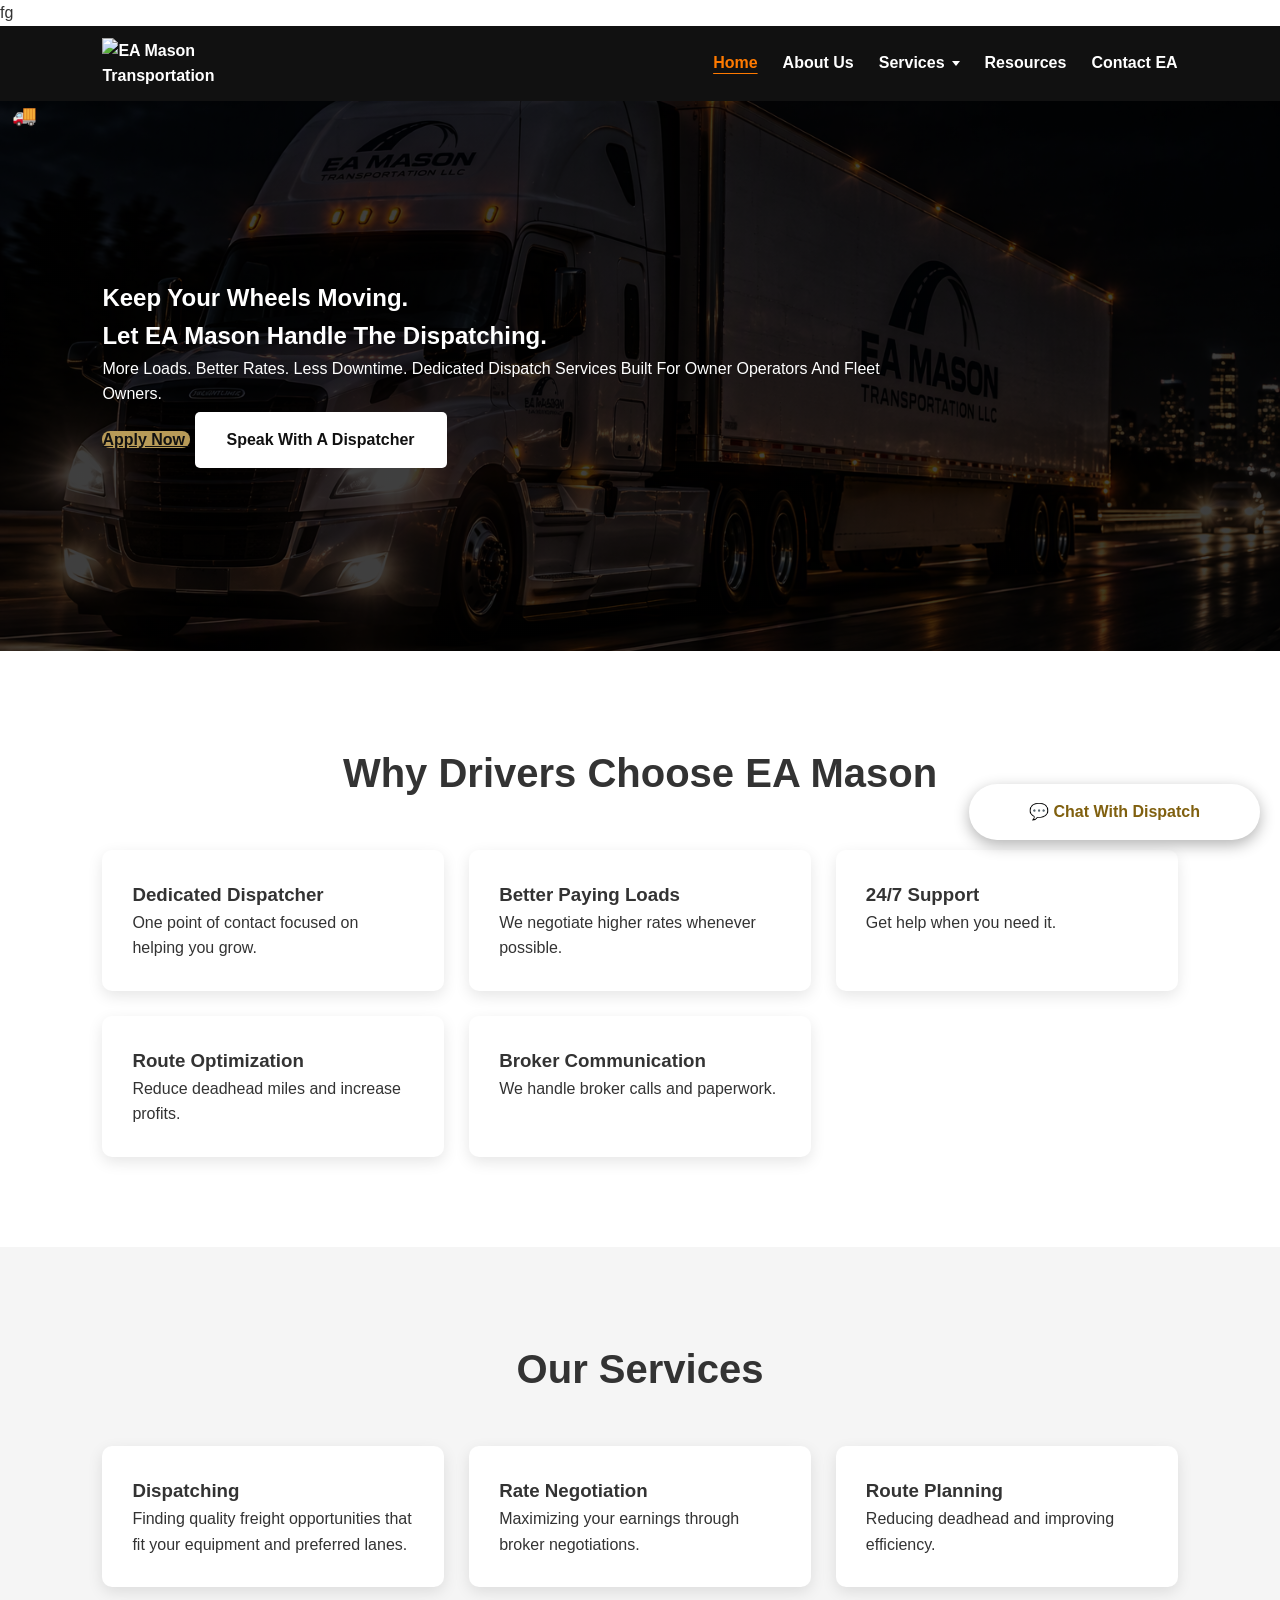
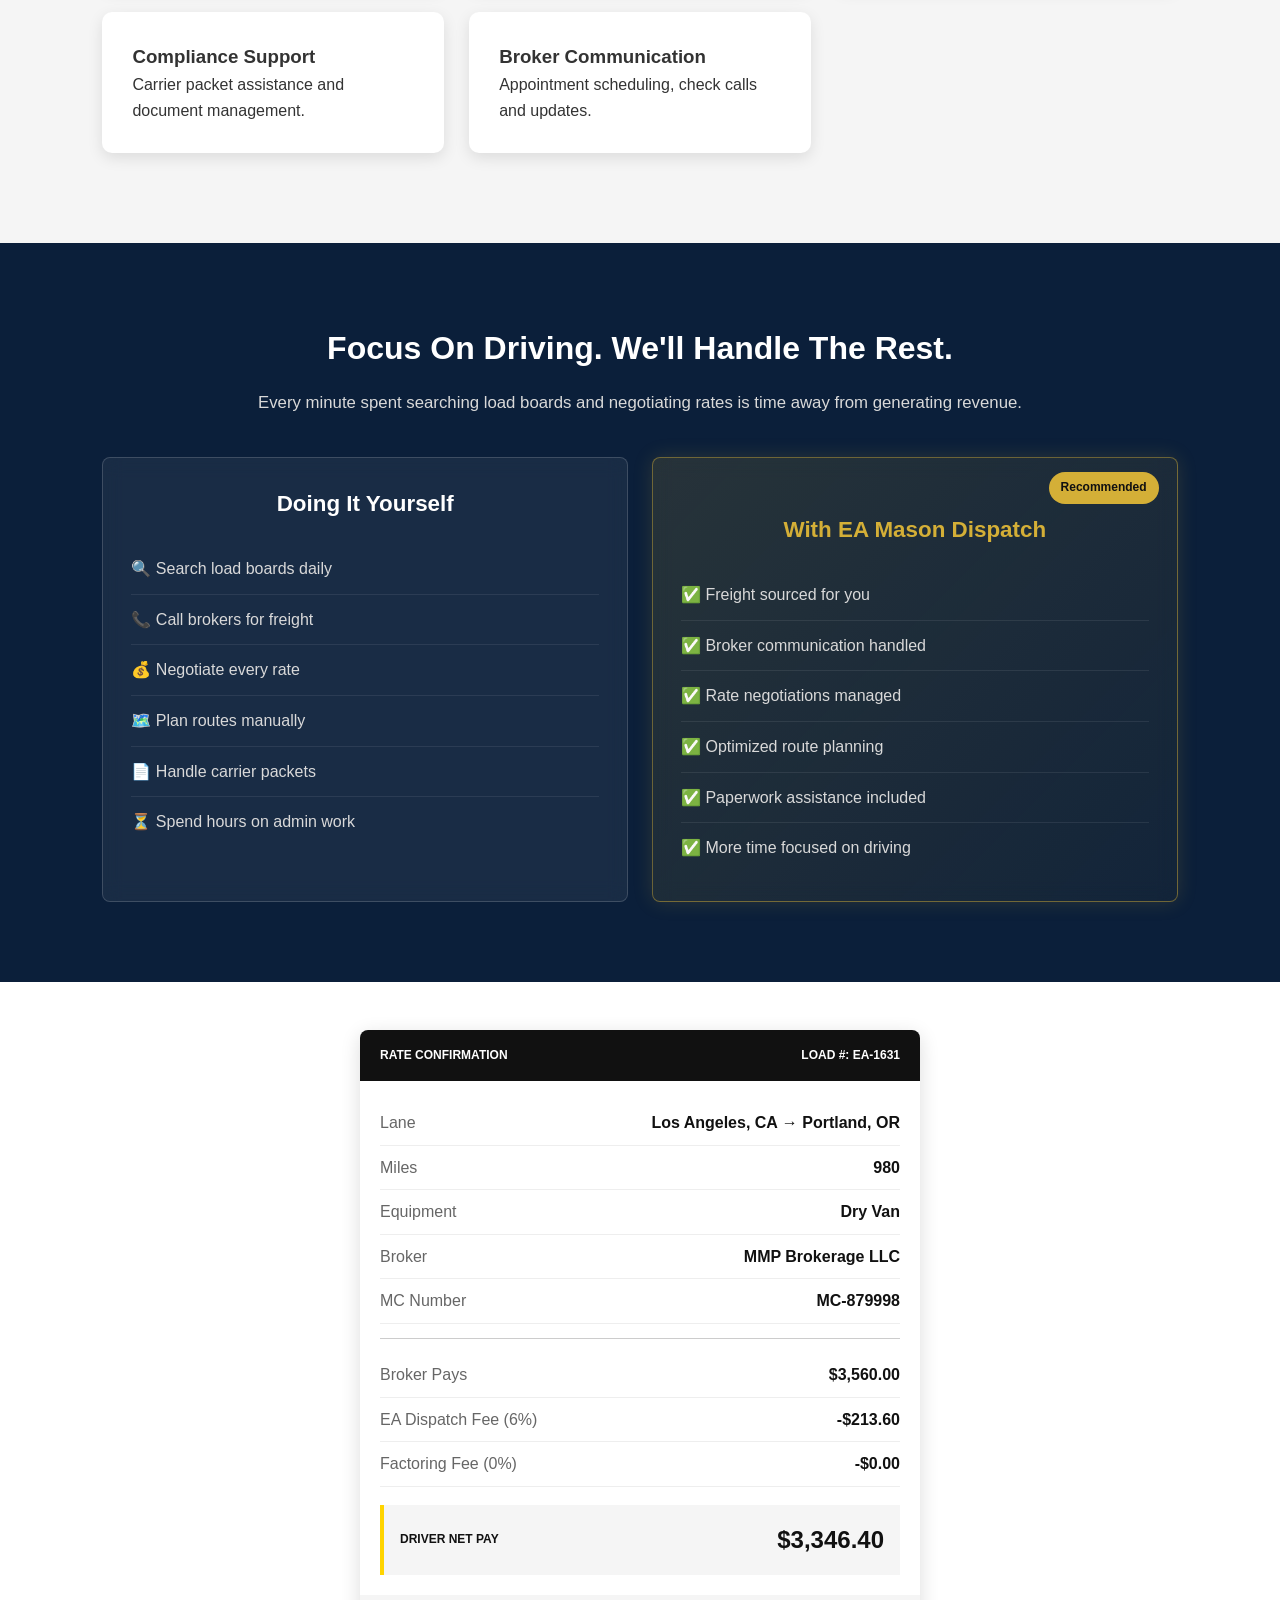
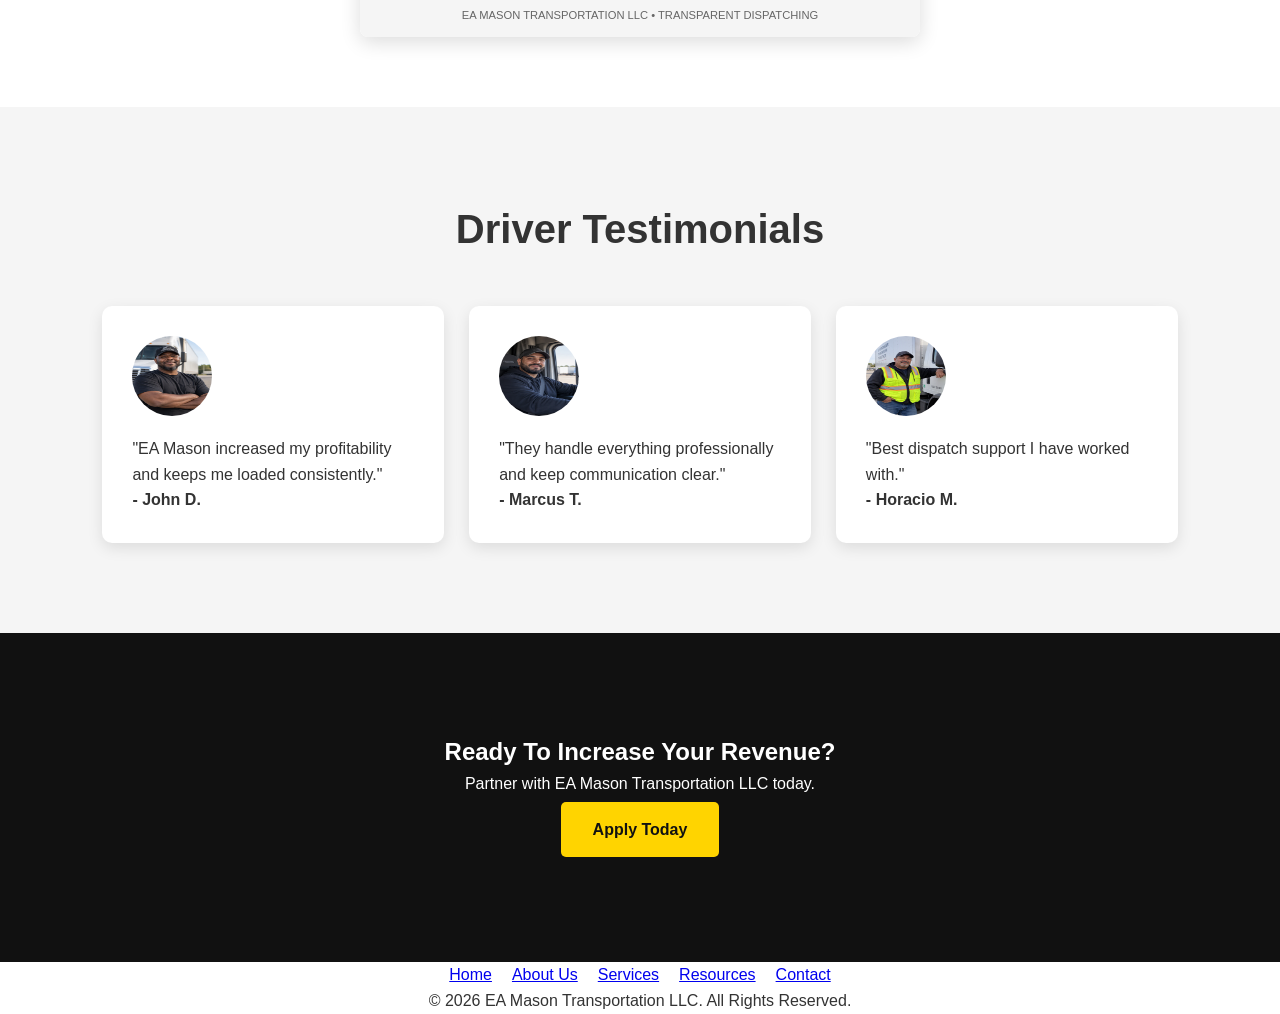
==== index.html @ 3e007c2d "Initial website upload" ====
<!DOCTYPE html>
<html lang="en">
<head>
<meta charset="UTF-8">
<meta name="viewport" content="width=device-width, initial-scale=1.0">

<title>EA Mason Transportation LLC</title>


<link rel="stylesheet" href="style.css">

</head>

fg<body>

<!-- HEADER -->

<header>
    
<nav class="navbar">
    <a class="logo" href="index.html">
        <img src="ea-mason-logo-1.png" alt="EA Mason Transportation">
    </a>

    <button class="mobile-menu-btn" type="button" aria-label="Toggle navigation" aria-controls="primary-navigation" aria-expanded="false">&#9776;</button>

    <ul class="nav-links" id="primary-navigation">
        <li><a href="index.html" aria-current="page">Home</a></li>
        <li><a href="about us.html">About Us</a></li>
        <li class="nav-dropdown">
            <details>
                <summary>Services</summary>
                <ul class="dropdown-menu">
                    <li><a href="services.html">All Services</a></li>
                    <li><a href="box-truck.html">Box Truck</a></li>
                    <li><a href="dry_van.html">Dry Van</a></li>
                    <li><a href="power-unit.html">Power Unit</a></li>
                </ul>
            </details>
        </li>
        <li><a href="resources.html">Resources</a></li>
        <li><a href="contact.html">Contact EA</a></li>
    </ul>
    
    <span id="scroll-truck" aria-hidden="true">🚚</span>
<script src="scroll-truck.js" defer></script>
<script src="mobile-nav.js" defer></script>
</nav>



</header>

<!-- HERO -->

<section class="hero home-hero">

<div class="hero-content">

<h1>Keep Your Wheels Moving.</h1>

<h2>Let EA Mason Handle The Dispatching.</h2>

<p>
More Loads. Better Rates. Less Downtime.
Dedicated Dispatch Services Built For Owner Operators
And Fleet Owners.
</p>



<div class="hero-buttons">

<a href="apply.html" class="btn-primary">
Apply Now
</a>

<a href="contact.html" class="btn-secondary">
Speak With A Dispatcher
</a>

</div>

</div>



</section>

<!-- BENEFITS -->

<section class="section">

<h2>Why Drivers Choose EA Mason</h2>

<div class="grid">

<div class="card">
<h3>Dedicated Dispatcher</h3>
<p>
One point of contact focused on helping you grow.
</p>
</div>

<div class="card">
<h3>Better Paying Loads</h3>
<p>
We negotiate higher rates whenever possible.
</p>
</div>


<div class="card">
<h3>24/7 Support</h3>
<p>
Get help when you need it.
</p>
</div>

<div class="card">
<h3>Route Optimization</h3>
<p>
Reduce deadhead miles and increase profits.
</p>
</div>

<div class="card">
<h3>Broker Communication</h3>
<p>
We handle broker calls and paperwork.
</p>
</div>

</div>

</section>

<!-- SERVICES -->

<section class="section gray">

<h2>Our Services</h2>

<div class="grid">

<div class="service-card">

<h3>Dispatching</h3>

<p>
Finding quality freight opportunities that fit your
equipment and preferred lanes.
</p>

</div>

<div class="service-card">

<h3>Rate Negotiation</h3>

<p>
Maximizing your earnings through broker negotiations.
</p>

</div>

<div class="service-card">

<h3>Route Planning</h3>

<p>
Reducing deadhead and improving efficiency.
</p>

</div>

<div class="service-card">

<h3>Compliance Support</h3>

<p>
Carrier packet assistance and document management.
</p>

</div>

<div class="service-card">

<h3>Broker Communication</h3>

<p>
Appointment scheduling, check calls and updates.
</p>

</div>

</div>

</section>

<!-- COMPARISON -->

<section class="comparison-section">
    <div class="section-header">
        <h2>Focus On Driving. We'll Handle The Rest.</h2>
        <p>
            Every minute spent searching load boards and negotiating rates
            is time away from generating revenue.
        </p>
    </div>

    <div class="comparison-container">
        <div class="comparison-card solo">
            <div class="comparison-title">
                <h3>Doing It Yourself</h3>
            </div>

            <ul>
                <li>🔍 Search load boards daily</li>
                <li>📞 Call brokers for freight</li>
                <li>💰 Negotiate every rate</li>
                <li>🗺️ Plan routes manually</li>
                <li>📄 Handle carrier packets</li>
                <li>⏳ Spend hours on admin work</li>
            </ul>
        </div>

        <div class="comparison-card ea-mason">
            <div class="comparison-badge">Recommended</div>
            <div class="comparison-title">
                <h3>With EA Mason Dispatch</h3>
            </div>

            <ul>
                <li>✅ Freight sourced for you</li>
                <li>✅ Broker communication handled</li>
                <li>✅ Rate negotiations managed</li>
                <li>✅ Optimized route planning</li>
                <li>✅ Paperwork assistance included</li>
                <li>✅ More time focused on driving</li>
            </ul>
        </div>
    </div>
</section>

<!-- RATE CALCULATOR -->

<section class="rate-confirmation" aria-label="Sample rate confirmation">
    <div class="rate-header">
        <span>RATE CONFIRMATION</span>
        <span>LOAD #: EA-1631</span>
    </div>

    <div class="rate-body">
        <div class="info-row">
            <span>Lane</span>
            <span>Los Angeles, CA → Portland, OR</span>
        </div>
        <div class="info-row">
            <span>Miles</span>
            <span>980</span>
        </div>
        <div class="info-row">
            <span>Equipment</span>
            <span>Dry Van</span>
        </div>
        <div class="info-row">
            <span>Broker</span>
            <span>MMP Brokerage LLC</span>
        </div>
        <div class="info-row">
            <span>MC Number</span>
            <span>MC-879998</span>
        </div>

        <hr>

        <div class="info-row money">
            <span>Broker Pays</span>
            <span>$3,560.00</span>
        </div>
        <div class="info-row money">
            <span>EA Dispatch Fee (6%)</span>
            <span>-$213.60</span>
        </div>
        <div class="info-row money">
            <span>Factoring Fee (0%)</span>
            <span>-$0.00</span>
        </div>

        <div class="earnings-box">
            <div class="earnings-label">DRIVER NET PAY</div>
            <div class="earnings-value">$3,346.40</div>
        </div>
    </div>

    <div class="rate-footer">
        EA MASON TRANSPORTATION LLC • TRANSPARENT DISPATCHING
    </div>
</section>

<script>
const brokerPay = 3560;
const dispatchFeePercent = 6;
const factoringPercent = 0;

const dispatchFee = brokerPay * (dispatchFeePercent / 100);
const factoringFee = brokerPay * (factoringPercent / 100);
const netPay = brokerPay - dispatchFee - factoringFee;

document.querySelector(".earnings-value").textContent =
    "$" + netPay.toLocaleString(undefined, {
        minimumFractionDigits: 2,
        maximumFractionDigits: 2
    });
</script>


<!-- TESTIMONIALS -->

<section class="section gray">

<h2>Driver Testimonials</h2>

<div class="grid">

<div class="testimonial">

<img src="driver1.png">

<p>
"EA Mason increased my profitability and keeps
me loaded consistently."
</p>

<strong>- John D.</strong>

</div>

<div class="testimonial">

<img src="driver2.png">

<p>
"They handle everything professionally and
keep communication clear."
</p>

<strong>- Marcus T.</strong>

</div>

<div class="testimonial">

<img src="driver3.png">

<p>
"Best dispatch support I have worked with."
</p>

<strong>- Horacio M.</strong>

</div>

</div>

</section>

<!-- CTA -->

<section class="cta">

<h2>Ready To Increase Your Revenue?</h2>

<p>
Partner with EA Mason Transportation LLC today.
</p>

<a href="apply.html" class="btn">
Apply Today
</a>

</section>

<!-- CHAT BUTTON -->

<a href="tel:+18005551234" class="chat-btn">
    💬 Chat With Dispatch
</a>


<!-- FOOTER -->

<footer>
    <div class="footer-links">
        <a href="index.html">Home</a>
        <a href="about.html">About Us</a>
        <a href="services.html">Services</a>
        <a href="resources.html">Resources</a>
        <a href="contact.html">Contact</a>
    </div>

    <p>&copy; 2026 EA Mason Transportation LLC. All Rights Reserved.</p>
</footer>

</body>
</html>
---- style.css ----
:root{
    --gold:#D4AF37;
    --dark:#111;
    --navy:#0B1F3A;
    --light:#f5f5f5;
    --white:#ffffff;
}

*{
    margin:0;
    padding:0;
    box-sizing:border-box;
}

html{
    scroll-behavior:smooth;
}

body{
    font-family:Arial, Helvetica, sans-serif;
    line-height:1.6;
    color:#333;
    position:relative;
    overflow-x:hidden;
}

img{
    max-width:100%;
    height:auto;
    display:block;
}

.container{
    width:100%;
    max-width:1280px;
    margin:0 auto;
}

*{
margin:0;
padding:0;
box-sizing:border-box;
font-family:Arial, Helvetica, sans-serif;
}

body{
line-height:1.6;
color:#333;
position:relative;
}


body::before{
    content:"";
    position:fixed;
    top:50%;
    left:50%;
    transform:translate(-50%,-50%);

    width:min(700px,70vw);
    height:min(700px,70vw);

    background-image:url("ea-mason-logo-1.png");
    background-repeat:no-repeat;
    background-position:center;
    background-size:contain;

    opacity:.12;
    pointer-events:none;
    z-index:-1;
}

header{
    position:sticky;
    top:0;
    z-index:1000;
    display:flex;
    justify-content:space-between;
    align-items:center;
    padding:12px 8%;
    width:100%;
    background:#111;
}

.navbar{
    display:flex;
    align-items:center;
    width:100%;
}

.navbar .logo img{
    width:180px;
    height:auto;
}

.nav-links{
    display:flex;
    align-items:center;
    justify-content:flex-end;
    gap:25px;
    list-style:none;
    margin-left:auto;
}

.nav-links a{
    color:#fff;
    text-decoration:none;
    font-weight:700;
    transition:.3s ease;
}

.nav-links a:hover{
    color:#ff7a00;
}

.nav-links a[aria-current="page"],
.nav-dropdown summary[aria-current="page"] {
    color: #ff7a00;
    text-decoration: underline;
    text-underline-offset: 5px;
}

nav ul{
    display:flex;
    justify-content:right;
    list-style:none;
    gap:25px;
}

nav a{
color:white;
text-decoration:none;
font-weight:600;
}

.nav-dropdown {
    position: relative;
}

.nav-dropdown summary {
    display: flex;
    align-items: center;
    gap: 7px;
    color: #fff;
    font-weight: 700;
    cursor: pointer;
    list-style: none;
}

.nav-dropdown summary::-webkit-details-marker {
    display: none;
}

.nav-dropdown summary::after {
    width: 0;
    height: 0;
    border-top: 5px solid currentColor;
    border-right: 4px solid transparent;
    border-left: 4px solid transparent;
    content: "";
}

.nav-dropdown summary:hover {
    color: #ff7a00;
}

.nav-dropdown summary:focus-visible {
    outline: 2px solid #ffd400;
    outline-offset: 4px;
}

.nav-dropdown .dropdown-menu {
    position: absolute;
    top: calc(100% + 12px);
    left: 0;
    z-index: 1100;
    display: block;
    min-width: 190px;
    margin: 0;
    padding: 6px 0;
    list-style: none;
    background: #111;
    border: 1px solid rgba(255, 255, 255, .12);
    border-radius: 4px;
    box-shadow: 0 8px 18px rgba(0, 0, 0, .24);
}

.nav-dropdown .dropdown-menu a {
    display: block;
    padding: 10px 14px;
    color: #fff;
    font-weight: 600;
    text-decoration: none;
    white-space: nowrap;
}

.nav-dropdown .dropdown-menu a:hover,
.nav-dropdown .dropdown-menu a:focus-visible {
    color: #ffd400;
    background: #333;
}

.hero{
    position:relative;
    min-height:550px;
    display:flex;
    align-items:center;
    justify-content:flex-start;
    text-align:left;
    padding:80px 8%;
    background:
        linear-gradient(
            rgba(0,0,0,.75),
            rgba(0,0,0,.75)
        ),
        url("truck-bg.png");
    background-size:cover;
    background-position:center;
    background-repeat:no-repeat;
    color:#fff;
    overflow:hidden;
}

.rate-confirmation {
    width: calc(100% - 32px);
    max-width: 560px;
    margin: 48px auto 70px;
    overflow: hidden;
    color: #111;
    background: #fff;
    border-radius: 8px;
    box-shadow: 0 5px 20px rgba(0, 0, 0, .14);
}

.comparison-section {
    padding: 80px 8%;
    color: #fff;
    background: #0b1f3a;
}

.comparison-section .section-header {
    max-width: 800px;
    margin: 0 auto 40px;
    text-align: center;
}

.comparison-section .section-header h2 {
    margin: 0 0 16px;
    color: #fff;
    font-size: 2rem;
}

.comparison-section .section-header p {
    margin: 0;
    color: #d9d9d9;
    font-size: 1.05rem;
}

.comparison-container {
    display: grid;
    grid-template-columns: repeat(auto-fit, minmax(300px, 1fr));
    gap: 24px;
    width: 100%;
    max-width: 1100px;
    margin: 0 auto;
}

.comparison-card {
    position: relative;
    padding: 28px;
    border-radius: 8px;
    backdrop-filter: blur(10px);
    transition: transform .25s ease, box-shadow .25s ease;
}

.comparison-card ul {
    margin: 22px 0 0;
    padding: 0;
    list-style: none;
}

.comparison-card li {
    padding: 12px 0;
    color: #d9d9d9;
    border-bottom: 1px solid rgba(255, 255, 255, .08);
    font-size: 1rem;
}

.comparison-card li:last-child {
    border-bottom: 0;
}

.comparison-card.solo {
    background: rgba(255, 255, 255, .06);
    border: 1px solid rgba(255, 255, 255, .16);
}

.comparison-card.ea-mason {
    padding-top: 54px;
    background: linear-gradient(135deg, rgba(212, 175, 55, .14), rgba(212, 175, 55, .04));
    border: 1px solid rgba(212, 175, 55, .45);
    box-shadow: 0 0 20px rgba(212, 175, 55, .16);
}

.comparison-card.ea-mason:hover {
    transform: translateY(-4px);
    box-shadow: 0 0 28px rgba(212, 175, 55, .28);
}

.comparison-title {
    margin-bottom: 16px;
    text-align: center;
}

.comparison-title h3 {
    margin: 0;
    color: #fff;
    font-size: 1.4rem;
}

.ea-mason .comparison-title h3 {
    color: #d4af37;
}

.comparison-badge {
    position: absolute;
    top: 14px;
    right: 18px;
    padding: 6px 12px;
    color: #111;
    background: #d4af37;
    border-radius: 999px;
    font-size: .75rem;
    font-weight: 700;
}

@media (max-width: 700px) {
    .comparison-container {
        grid-template-columns: 1fr;
    }

    .comparison-section {
        padding: 56px 5%;
    }

    .comparison-section .section-header h2 {
        font-size: 1.6rem;
    }
}

.rate-disclaimer {
    width: calc(100% - 32px);
    max-width: 1100px;
    margin: 0 auto 50px;
    padding: 20px;
    color: #666;
    background: #fff;
    border-left: 5px solid #D4AF37;
    border-radius: 10px;
    font-size: .9rem;
    line-height: 1.6;
}

.rate-disclaimer p {
    margin: 0;
}

.freight-map-section {
    padding: 70px 8%;
    background: #f8f9fb;
}

.freight-map-section .section-title {
    max-width: 760px;
    margin: 0 auto 36px;
    text-align: center;
}

.freight-map-section .section-title h2 {
    color: #0d1b2a;
    font-size: 2rem;
}

.freight-map-section .section-title p {
    max-width: 660px;
    margin: 12px auto 0;
    color: #555;
}

.lane-details {
    display: grid;
    grid-template-columns: repeat(3, minmax(0, 1fr));
    gap: 24px;
    width: 100%;
    max-width: 1100px;
    margin: 0 auto;
}

.lane-row {
    display: flex;
    min-height: 160px;
    flex-direction: column;
    align-items: center;
    justify-content: center;
    padding: 24px;
    text-align: center;
    background: #fff;
    border-top: 5px solid #D4AF37;
    border-radius: 8px;
    box-shadow: 0 5px 15px rgba(0, 0, 0, .05);
}

.lane-row h3 {
    margin-bottom: 5px;
    color: #0B1F3A;
}

.lane-row p {
    color: #555;
    font-size: .9rem;
}

.lane-row span {
    display: block;
    margin-top: 8px;
    color: #D4AF37;
    font-weight: 700;
    font-size: 1.1rem;
}

.lane-details .lane-row:nth-child(4) {
    grid-column: 2;
}

.freight-map-section .rate-disclaimer {
    width: 100%;
    margin: 50px auto 0;
}

@media (max-width: 850px) {
    .lane-details {
        grid-template-columns: repeat(auto-fit, minmax(300px, 1fr));
    }

    .lane-details .lane-row:nth-child(4) {
        grid-column: auto;
    }
}

@media (max-width: 520px) {
    .freight-map-section {
        padding: 50px 5%;
    }

    .lane-details {
        grid-template-columns: 1fr;
    }
}

.stats {
    padding: 60px 8%;
    background: #f5f5f5;
}

.section-title {
    margin-bottom: 32px;
    text-align: center;
}

.stats-grid {
    display:grid;
    grid-template-columns:repeat(auto-fit,minmax(250px,1fr));
    gap:24px;
}

.stat-card {
    padding: 28px 20px;
    text-align: center;
    background: #fff;
    border: 1px solid #e1e4e8;
    border-radius: 8px;
    box-shadow: 0 4px 12px rgba(0, 0, 0, .08);
}

.stat-card h3 {
    color: #0d1b2a;
    font-size: 2rem;
}

.stat-card span {
    display: block;
    margin-top: 8px;
    color: #555;
    font-weight: 600;
}

.rate-header {
    display: flex;
    justify-content: space-between;
    gap: 12px;
    padding: 16px 20px;
    color: #fff;
    background: #111;
    font-size: .75rem;
    font-weight: 700;
}

.rate-body {
    padding: 20px;
}

.info-row {
    display: flex;
    justify-content: space-between;
    gap: 16px;
    padding: 9px 0;
    border-bottom: 1px solid #eee;
}

.info-row span:first-child {
    color: #666;
}

.info-row span:last-child {
    text-align: right;
    font-weight: 600;
}

.rate-body hr {
    margin: 14px 0;
    border: 0;
    border-top: 1px solid #ccc;
}

.earnings-box {
    display: flex;
    align-items: center;
    justify-content: space-between;
    gap: 12px;
    margin-top: 18px;
    padding: 16px;
    border-left: 4px solid #ffd400;
    background: #f5f5f5;
}

.earnings-label {
    font-size: .75rem;
    font-weight: 700;
}

.earnings-value {
    font-size: 1.5rem;
    font-weight: 700;
}

.rate-footer {
    padding: 12px 20px;
    color: #666;
    background: #f5f5f5;
    font-size: .7rem;
    text-align: center;
}

@media (max-width: 480px) {
    .info-row {
        align-items: flex-start;
        flex-direction: column;
        gap: 2px;
    }

    .info-row span:last-child {
        text-align: left;
    }

    .rate-header {
        flex-wrap: wrap;
    }
}

.btn,
.btn-secondary{
padding:15px 32px;
border-radius:5px;
text-decoration:none;
font-weight:bold;
margin:5px;
display:inline-block;
}

.hero-content{
    max-width:800px;
    position:relative;
    z-index:2;
}

.hero:not(.home-hero) .hero-content {
    display:flex;
    flex-direction:column;
    align-items:center;
    justify-content:center;
    text-align:center;
}

.hero .hero-content a.btn-primary,
.hero a.btn-primary {
    background: #b89b58;
    color: #111;
    border-radius: 8px;
    font-weight: 700;
    box-shadow: 0 10px 20px rgba(0, 0, 0, .12);
}

.btn{
background:var(--gold);
color:white;
}

.hero-buttons .btn {
    background-color: #ffd400;
    color: #111;
}

.btn-secondary{
background:white;
color:#111;
}

.section{
padding:clamp(50px,8vw,90px) 8%;
}

.section h2{
text-align:center;
margin-bottom:45px;
font-size:2.5rem;
}

.gray{
background:#f5f5f5;
}

.grid{
display:grid;
grid-template-columns:
repeat(auto-fit,minmax(280px,1fr));
gap:25px;
}

.services .section-title {
    margin-bottom: 32px;
    text-align: center;
}

.service-grid {
    display: grid;
    grid-template-columns: repeat(auto-fit, minmax(300px, 1fr));
    gap: 24px;
    width: 100%;
    max-width: 900px;
    margin: 0 auto;
}

.services .service-card {
    display: flex;
    min-height: 150px;
    flex-direction: column;
    align-items: center;
    justify-content: center;
    gap: 12px;
    text-align: center;
}

.services .service-card i {
    color: #b89b58;
    font-size: 2rem;
}

.solutions {
    padding: 70px 8%;
    background: #f5f5f5;
}

.solutions .section-title {
    margin-bottom: 32px;
    text-align: center;
}

.solution-grid {
    display: grid;
    grid-template-columns: repeat(auto-fit, minmax(300px, 1fr));
    gap: 24px;
    width: 100%;
    max-width: 900px;
    margin: 0 auto;
}

.solution-card {
    min-height: 150px;
    padding: 24px;
    background: #fff;
    border-left: 4px solid #b89b58;
    border-radius: 8px;
    box-shadow: 0 4px 12px rgba(0, 0, 0, .08);
}

.solution-card h3 {
    margin-bottom: 8px;
    color: #0d1b2a;
}

.solution-card p {
    color: #555;
}

.metrics-section .metric-card,
.freight-types .freight-card,
.markets .market-card,
.solutions-section .solution-card {
    background: rgba(255, 255, 255, 0.05);
    backdrop-filter: blur(15px);
    border: 1px solid rgba(255, 255, 255, 0.08);
    border-radius: 20px;
    transition: all .35s ease;
    overflow: hidden;
}

.metrics-section .metric-card:hover,
.freight-types .freight-card:hover,
.markets .market-card:hover,
.solutions-section .solution-card:hover {
    transform: translateY(-10px);
    border-color: #f4b400;
    box-shadow: 0 15px 30px rgba(244, 180, 0, .2);
}

.metrics-section .metric-card span {
    display: block;
    margin-bottom: 15px;
    color: #80600f;
    font-size: 1.35rem;
    font-weight: 700;
    white-space: nowrap;
}

.solutions-section {
    position: relative;
    isolation: isolate;
    overflow: hidden;
    padding: 70px 8%;
    background: #f5f5f5;
}

.solutions-section::before {
    position: absolute;
    z-index: 0;
    inset: 0;
    background-image: url("box-truck.png");
    background-repeat: no-repeat;
    background-position: center;
    background-size: contain;
    opacity: .14;
    content: "";
    pointer-events: none;
}

.solutions-section > .container {
    position: relative;
    z-index: 1;
    width: 100%;
    max-width: 1100px;
    margin: 0 auto;
}

.solutions-section > .container > h2 {
    margin: 0 0 32px;
    color: #0d1b2a;
    font-size: 1.75rem;
    text-align: center;
}

.solutions-grid {
    display: grid;
    grid-template-columns: repeat(auto-fit, minmax(300px, 1fr));
    gap: 24px;
}

.solutions-section .solution-card {
    min-height: 150px;
    padding: 24px;
    color: #333;
    background: rgba(255, 255, 255, .9);
    border: 1px solid rgba(13, 31, 58, .12);
    border-left: 4px solid #b89b58;
    border-radius: 8px;
    box-shadow: 0 4px 12px rgba(0, 0, 0, .08);
}

.solutions-section .solution-card h3 {
    margin: 0 0 8px;
    color: #0d1b2a;
}

.solutions-section .solution-card p {
    margin: 0;
    color: #444;
}

.truck-hero {
    display: flex;
    align-items: center;
    justify-content: center;
    height: auto;
    min-height: 252px;
    padding: 32px 24px;
    text-align: center;
    background:
        linear-gradient(rgba(0, 0, 0, .75), rgba(0, 0, 0, .75)),
        url("box-truck.png");
    background-size: cover, 160% auto;
    background-position: center, center;
}

.truck-hero .hero-content {
    width: 100%;
    max-width: 900px;
    margin: 0 auto;
}

.truck-hero-image {
    width: 240px;
    max-width: 100%;
    height: auto;
    margin: 0 auto 12px;
}

.truck-hero .hero-badge {
    display: inline-block;
    margin-bottom: 8px;
    font-size: 1.05rem;
    font-weight: 700;
}

.truck-hero h1 {
    max-width: 760px;
    margin: 8px auto 10px;
    font-size: 1.5rem;
    line-height: 1.15;
}

.truck-hero h1 span {
    display: block;
    animation: truck-hero-title-in .9s cubic-bezier(.16, 1, .3, 1) both;
}

.truck-hero h1 span:nth-child(2) {
    animation-delay: .35s;
}

.truck-hero h1 span:nth-child(3) {
    animation-delay: .7s;
}

@keyframes truck-hero-title-in {
    from {
        opacity: 0;
        transform: translateX(100vw);
    }

    to {
        opacity: 1;
        transform: translateX(0);
    }
}

.truck-hero p {
    max-width: 760px;
    margin: 0 auto 12px;
    font-size: .9rem;
    line-height: 1.45;
}

.truck-hero .hero-buttons {
    display: flex;
    justify-content: center;
    flex-wrap: wrap;
    gap: 8px;
}

.truck-hero .btn-primary {
    display: inline-block;
    margin: 0;
    padding: 10px 20px;
    color: #111;
    background: #ffd400;
    border-radius: 5px;
    font-size: .9rem;
    font-weight: 700;
    text-decoration: none;
    transition: background-color .18s ease, transform .18s ease;
}

.truck-hero .btn-primary:hover {
    background: #f4b400;
    transform: translateY(-1px);
}

.truck-hero .btn-primary:focus-visible {
    outline: 3px solid #fff;
    outline-offset: 3px;
}

.truck-hero .btn-secondary {
    margin: 0;
    padding: 10px 20px;
    font-size: .9rem;
}

.hero-poweronly {
    position: relative;
    min-height: 336px;
    padding: 40px 8%;
    color: #fff;
    text-align: center;
    background:
        linear-gradient(rgba(0, 0, 0, .68), rgba(0, 0, 0, .68)),
        url("power-unit.png");
    background-position: center;
    background-size: cover;
}

.hero-poweronly .container {
    position: relative;
    width: 100%;
    max-width: 900px;
    margin: 0 auto;
}

.hero-poweronly h1 {
    margin: 0 0 12px;
    font-size: 1.8rem;
    line-height: 1.15;
}

.hero-poweronly p {
    max-width: 760px;
    margin: 0 auto;
    font-size: .95rem;
    line-height: 1.45;
}

.hero-poweronly .hero-stats {
    display: grid;
    grid-template-columns: repeat(3, minmax(0, 1fr));
    gap: 12px;
    max-width: 840px;
    margin: 75px auto 0;
}

.hero-poweronly .stat-card {
    padding: 14px 10px;
    color: #fff;
    background: rgba(255, 255, 255, .14);
    border: 1px solid rgba(255, 255, 255, .55);
    border-radius: 6px;
    box-shadow: 0 4px 14px rgba(0, 0, 0, .2);
    backdrop-filter: blur(3px);
}

.hero-poweronly .stat-card h3 {
    margin: 0;
    color: #fff;
    font-size: 1.2rem;
    line-height: 1.2;
}

.hero-poweronly .stat-card span {
    margin-top: 5px;
    color: rgba(255, 255, 255, .92);
    font-size: .75rem;
    line-height: 1.3;
}

.truck-cta {
    padding: 70px 20px;
    color: #fff;
    background: #0d1b2a;
    text-align: center;
}

.truck-cta .container {
    width: 100%;
    max-width: 900px;
    margin: 0 auto;
}

.truck-cta h2 {
    margin: 0 0 20px;
    color: #fff;
}

.truck-cta p {
    max-width: 800px;
    margin: 0 auto;
    color: #fff;
}

.truck-cta .btn-primary {
    display: inline-block;
    margin-top: 20px;
    padding: 14px 30px;
    color: #fff;
    background: #ff7a00;
    border-radius: 5px;
    font-weight: 700;
    text-decoration: none;
}

.metrics-section {
    position: relative;
    padding: 64px 8% 72px;
    background: #f5f5f5;
}

.metrics-section .container {
    width: 100%;
    max-width: 1100px;
    margin: 0 auto;
}

.metrics-section .section-heading {
    max-width: 760px;
    margin: 0 auto 32px;
    text-align: center;
}

.metrics-section .section-heading h2 {
    margin: 0 0 12px;
    color: #0d1b2a;
    font-size: 1.75rem;
    line-height: 1.25;
}

.metrics-section .section-heading p {
    margin: 0;
    color: #555;
}

.metrics-grid {
    display: grid;
    grid-template-columns: repeat(auto-fit, minmax(220px, 1fr));
    gap: 24px;
    width: 100%;
    margin: 0 auto;
}

.power-unit-metrics-grid {
    grid-template-columns: repeat(4, minmax(0, 1fr));
}

.power-unit-metrics-grid .metric-card:nth-child(5) {
    grid-column: 2;
}

.power-unit-metrics-grid .metric-card:nth-child(6) {
    grid-column: 3;
}

@media (max-width: 991px) {
    .power-unit-metrics-grid {
        grid-template-columns: repeat(auto-fit, minmax(300px, 1fr));
    }

    .power-unit-metrics-grid .metric-card:nth-child(5),
    .power-unit-metrics-grid .metric-card:nth-child(6) {
        grid-column: auto;
    }
}

.metrics-section .metric-card {
    display: flex;
    min-height: 210px;
    flex-direction: column;
    align-items: center;
    justify-content: center;
    padding: 24px;
    text-align: center;
}

.metrics-section .metric-card h3 {
    margin: 0 0 10px;
    color: #111;
}

.metrics-section .metric-card p {
    margin: 0;
    color: #444;
}

.power-unit-benchmarks .container {
    max-width: 825px;
}

.tile-section {
    padding: 64px 8%;
    background: #fff;
}

.tile-section .container {
    width: 100%;
    max-width: 1100px;
    margin: 0 auto;
}

.tile-section .section-title {
    margin: 0 0 32px;
    color: #0d1b2a;
    font-size: 1.75rem;
    text-align: center;
}

.tile-section.dark {
    color: #fff;
    background: #0b1f3a;
}

.tile-section.dark .section-title {
    color: #fff;
}

.tile-grid {
    display: grid;
    grid-template-columns: repeat(3, minmax(0, 1fr));
    gap: 24px;
}

.challenges-tiles .service-tile:last-child {
    grid-column: 2;
}

.service-tile {
    min-height: 160px;
    padding: 24px;
    background: #f8f9fa;
    border: 1px solid #e1e4e8;
    border-top: 4px solid #b89b58;
    border-radius: 8px;
    box-shadow: 0 4px 12px rgba(0, 0, 0, .08);
}

.service-tile h3 {
    margin: 0 0 10px;
    color: #0d1b2a;
}

.service-tile p {
    margin: 0;
    color: #555;
}

.tile-section.dark .service-tile {
    color: #fff;
    background: rgba(255, 255, 255, .07);
    border-color: rgba(255, 255, 255, .16);
    border-top-color: #b89b58;
    box-shadow: none;
}

.tile-section.dark .service-tile h3 {
    color: #fff;
}

.tile-section.dark .service-tile p {
    color: #e5e9ef;
}

@media (max-width: 850px) {
    .tile-grid {
        grid-template-columns: repeat(auto-fit, minmax(300px, 1fr));
    }
}

.freight-types {
    padding: 70px 8%;
    color: #fff;
    background: #0b1f3a;
}

.freight-types .container {
    width: 100%;
    max-width: 1100px;
    margin: 0 auto;
}

.freight-types .section-heading {
    margin: 0 0 32px;
    text-align: left;
}

.freight-types .section-heading h2 {
    margin: 0 0 12px;
    color: #fff;
    font-size: 1.75rem;
}

.freight-types .section-heading p {
    margin: 0;
    color: #e5e9ef;
}

.freight-grid {
    display: grid;
    grid-template-columns: repeat(auto-fit, minmax(300px, 1fr));
    gap: 24px;
}

.freight-types .freight-card {
    min-height: 220px;
    padding: 24px;
    color: #fff;
}

.freight-types .freight-card h3 {
    margin: 0 0 8px;
    color: #fff;
    font-size: 1.1rem;
}

.freight-types .freight-card ul {
    margin: 14px 0 0;
    padding-left: 20px;
    color: #e5e9ef;
}

.freight-types .freight-card li + li {
    margin-top: 6px;
}

.markets {
    padding: 70px 8%;
    color: #333;
    background: #fff;
}

.markets .container {
    width: 100%;
    max-width: 1100px;
    margin: 0 auto;
}

.markets .section-heading {
    margin: 0 0 32px;
    text-align: left;
}

.markets .section-heading h2 {
    margin: 0 0 12px;
    color: #0d1b2a;
    font-size: 1.75rem;
}

.markets .section-heading p {
    margin: 0;
    color: #555;
}

.market-grid {
    display: grid;
    grid-template-columns: repeat(auto-fit, minmax(300px, 1fr));
    gap: 24px;
}

.markets .market-card {
    display: flex;
    min-height: 180px;
    flex-direction: column;
    align-items: center;
    justify-content: center;
    padding: 24px;
    color: #fff;
    background: #0b1f3a;
    text-align: center;
}

.markets .market-card h3 {
    margin: 0 0 8px;
    color: #fff;
}

.markets .market-card p {
    margin: 0;
    color: #e5e9ef;
}

.markets .market-card span {
    display: block;
    margin-top: 12px;
    color: #f4b400;
    font-weight: 700;
}

.results-banner {
    padding: 49px 8%;
    background: #f5f5f5;
}

.results-banner .container {
    width: 100%;
    max-width: 1000px;
    margin: 0 auto;
}

.result-box {
    max-width: 434px;
    margin: 0 auto;
    padding: 22px;
    background: #fff;
    border: 1px solid #e1e4e8;
    border-radius: 8px;
    box-shadow: 0 4px 12px rgba(0, 0, 0, .08);
}

.result-box h2 {
    margin: 0 0 17px;
    color: #0d1b2a;
    font-size: 1.25rem;
    text-align: center;
}

.result-stats {
    height: 101px;
    overflow: hidden;
    color: #fff;
    background: #0b1f3a;
    border-radius: 6px;
}

.result-stats-track {
    display: flex;
    flex-direction: column;
    animation: result-stats-scroll 24s linear infinite;
}

.result-stat {
    display: flex;
    height: 101px;
    flex: 0 0 101px;
    flex-direction: column;
    align-items: center;
    justify-content: center;
    text-align: center;
}

.result-stat h3 {
    margin: 0 0 4px;
    color: #f4b400;
    font-size: 1.4rem;
}

.result-stat p {
    margin: 0;
    color: #fff;
}

@keyframes result-stats-scroll {
    to {
        transform: translateY(-50%);
    }
}

@media (max-width: 520px) {
    .hero-poweronly {
        min-height: 0;
        padding: 32px 5%;
    }

    .hero-poweronly h1 {
       font-size:clamp(2rem,4vw,3.5rem);
    }

    .hero-poweronly .hero-stats {
        gap: 8px;
        margin-top: 71px;
    }

    .hero-poweronly .stat-card {
        padding: 10px 6px;
    }

    .hero-poweronly .stat-card h3 {
        font-size: .95rem;
    }

    .hero-poweronly .stat-card span {
        font-size: .65rem;
    }

    .truck-hero {
        min-height: 273px;
        padding: 32px 20px;
    }

    .truck-hero h1 {
        font-size:clamp(2rem,5vw,4rem);
    line-height:1.1;
    }

    .metrics-section {
        padding: 48px 5% 56px;
    }

    .power-unit-metrics-grid {
        grid-template-columns: 1fr;
    }

    .results-banner {
        padding: 34px 5%;
    }

    .result-box {
        padding: 17px;
    }

    .result-box h2 {
        font-size: 1.1rem;
    }

    .freight-types {
        padding: 50px 5%;
    }

    .tile-section {
        padding: 48px 5%;
    }

    .markets {
        padding: 50px 5%;
    }

    .freight-grid {
        grid-template-columns: 1fr;
    }

    .tile-grid {
        grid-template-columns: 1fr;
    }

    .challenges-tiles .service-tile:last-child {
        grid-column: auto;
    }

    .market-grid {
        grid-template-columns: 1fr;
    }

    .solutions-grid {
        grid-template-columns: 1fr;
    }

    .metrics-section .section-heading h2 {
        font-size: 1.5rem;
    }
}

@media (prefers-reduced-motion: reduce) {
    .truck-hero h1 span {
        animation: none;
        opacity: 1;
        transform: none;
    }

    .result-stats {
        height: auto;
    }

    .result-stats-track {
        animation: none;
    }

    .result-stat[aria-hidden="true"] {
        display: none;
    }
}

.features {
    padding: 70px 8%;
}

.features .section-title {
    margin-bottom: 32px;
    text-align: center;
}

.feature-grid {
    display: grid;
    grid-template-columns: repeat(auto-fit, minmax(300px, 1fr));
    gap: 24px;
    width: 100%;
    max-width: 900px;
    margin: 0 auto;
}

.feature-card {
    display: flex;
    min-height: 130px;
    flex-direction: column;
    align-items: center;
    justify-content: center;
    gap: 12px;
    padding: 24px;
    text-align: center;
    background: #f5f5f5;
    border: 1px solid #e1e4e8;
    border-radius: 8px;
    box-shadow: 0 4px 12px rgba(0, 0, 0, .08);
}

.feature-card i {
    color: #b89b58;
    font-size: 1.8rem;
}

.feature-card h3 {
    color: #0d1b2a;
}

@media (max-width: 520px) {
    .service-grid,
    .solution-grid,
    .feature-grid {
        grid-template-columns: 1fr;
    }
}

.card,
.service-card,
.load-card,
.testimonial{
background:white;
padding:30px;
border-radius:10px;
box-shadow:
0 5px 15px rgba(0,0,0,.1);
}

.table-wrapper{
width:100%;
overflow-x:auto;
}

table{
width:100%;
border-collapse:collapse;
}

th{
background:#111;
color:white;
}

td,th{
padding:15px;
border:1px solid #ddd;
text-align:center;
}

.calculator{
max-width:600px;
margin:auto;
text-align:center;
}

.calculator input{
width:100%;
padding:15px;
margin-bottom:15px;
}

.calculator button{
background:var(--gold);
color:white;
border:none;
padding:15px;
width:100%;
cursor:pointer;
}

#results{
margin-top:20px;
font-size:1.1rem;
}

.testimonial img{
width:80px;
height:80px;
border-radius:50%;
margin-bottom:20px;
}

.cta{
background:#111;
color:white;
text-align:center;
padding:100px 100px;
}

.cta .btn {
    background-color: #ffd400;
    color: #111;
}

.cta .btn-primary,
.cta a.btn-primary {
    background: #b89b58;
    color: #111;
    border-radius: 8px;
    font-weight: 700;
    box-shadow: 0 10px 20px rgba(0, 0, 0, .12);
}



.chat-btn{
position:fixed;
right:20px;
bottom:60px;
background:#fff;
color:#80600f;  
padding:15px 60px;
border-radius:40px;
text-decoration:none;
font-weight:bold;
box-shadow:
0 5px 15px rgba(0,0,0,.3);
}

.footer-logo{
height:90px;
margin-bottom:20px;
}

footer {
    text-align: center;
}

.footer-links {
    display: flex;
    justify-content: center;
    gap: 20px;
    flex-wrap: wrap;
}

#scroll-truck {
    position: absolute;
    top: calc(100% + 4px);
    left: 12px;
    z-index: 1001;
    font-size: 20px;
    line-height: 1;
    pointer-events: none;
    will-change: transform;
}

.home-hero .hero-content {
    width: 100%;
}

.stats .section-title {
    max-width: 1100px;
    margin: 0 auto 32px;
    padding: 24px;
    color: #fff;
    background: #111;
    border-radius: 8px;
}

.stats .section-title h2 {
    margin-bottom: 8px;
    color: #fff;
}

.stats .section-title p {
    color: #eee;
}

.mobile-menu-btn{
    display:none;
}



@media (max-width: 700px) {
    .navbar {
        flex-wrap: wrap;
        gap: 12px;
    }

    .nav-links {
        width: 100%;
        margin-left: 0;
        justify-content: center;
        flex-wrap: wrap;
        gap: 10px 16px;
    }

    .home-hero {
        height: auto;
        padding: 48px 20px;
        background-size: cover;
    }

    .grid {
        grid-template-columns: 1fr;
    }

    .section h2 {
        font-size: 1.8rem;
    }
}

@media (max-width:768px){

    .navbar{
        flex-wrap:wrap;
    }

    .js-mobile-menu .mobile-menu-btn{
        display:block;
        margin-left:auto;
        color:white;
        font-size:28px;
        background:none;
        border:none;
        cursor:pointer;
    }

    .js-mobile-menu .nav-links{
        display:none;
        flex-direction:column;
        width:100%;
        max-height:calc(100vh - 100px);
        overflow-y:auto;
        background:#111;
        padding:20px;
    }

    .js-mobile-menu .nav-links.active{
        display:flex;
    }

    .nav-dropdown .dropdown-menu{
        position:static;
        margin-top:12px;
        box-shadow:none;
    }

    .nav-links{
        width:100%;
        margin-top:15px;
        justify-content:center;
        flex-wrap:wrap;
        gap:12px;
    }

    .hero,
    .truck-hero,
    .hero-poweronly{
        text-align:center;
        padding:60px 20px;
    }

    .hero-buttons{
        flex-direction:column;
        width:100%;
    }

    .hero-buttons .btn,
    .hero-buttons .btn-primary,
    .hero-buttons .btn-secondary{
        width:100%;
    }

    .comparison-container,
    .lane-details,
    .service-grid,
    .solution-grid,
    .feature-grid,
    .freight-grid,
    .market-grid,
    .solutions-grid{
        grid-template-columns:1fr;
    }

    .hero-poweronly .hero-stats{
        grid-template-columns:1fr;
    }

    .section h2{
        font-size:clamp(1.8rem,5vw,2.5rem);
    }

    body::before{
        width:300px;
        height:300px;
        opacity:.08;
    }
}
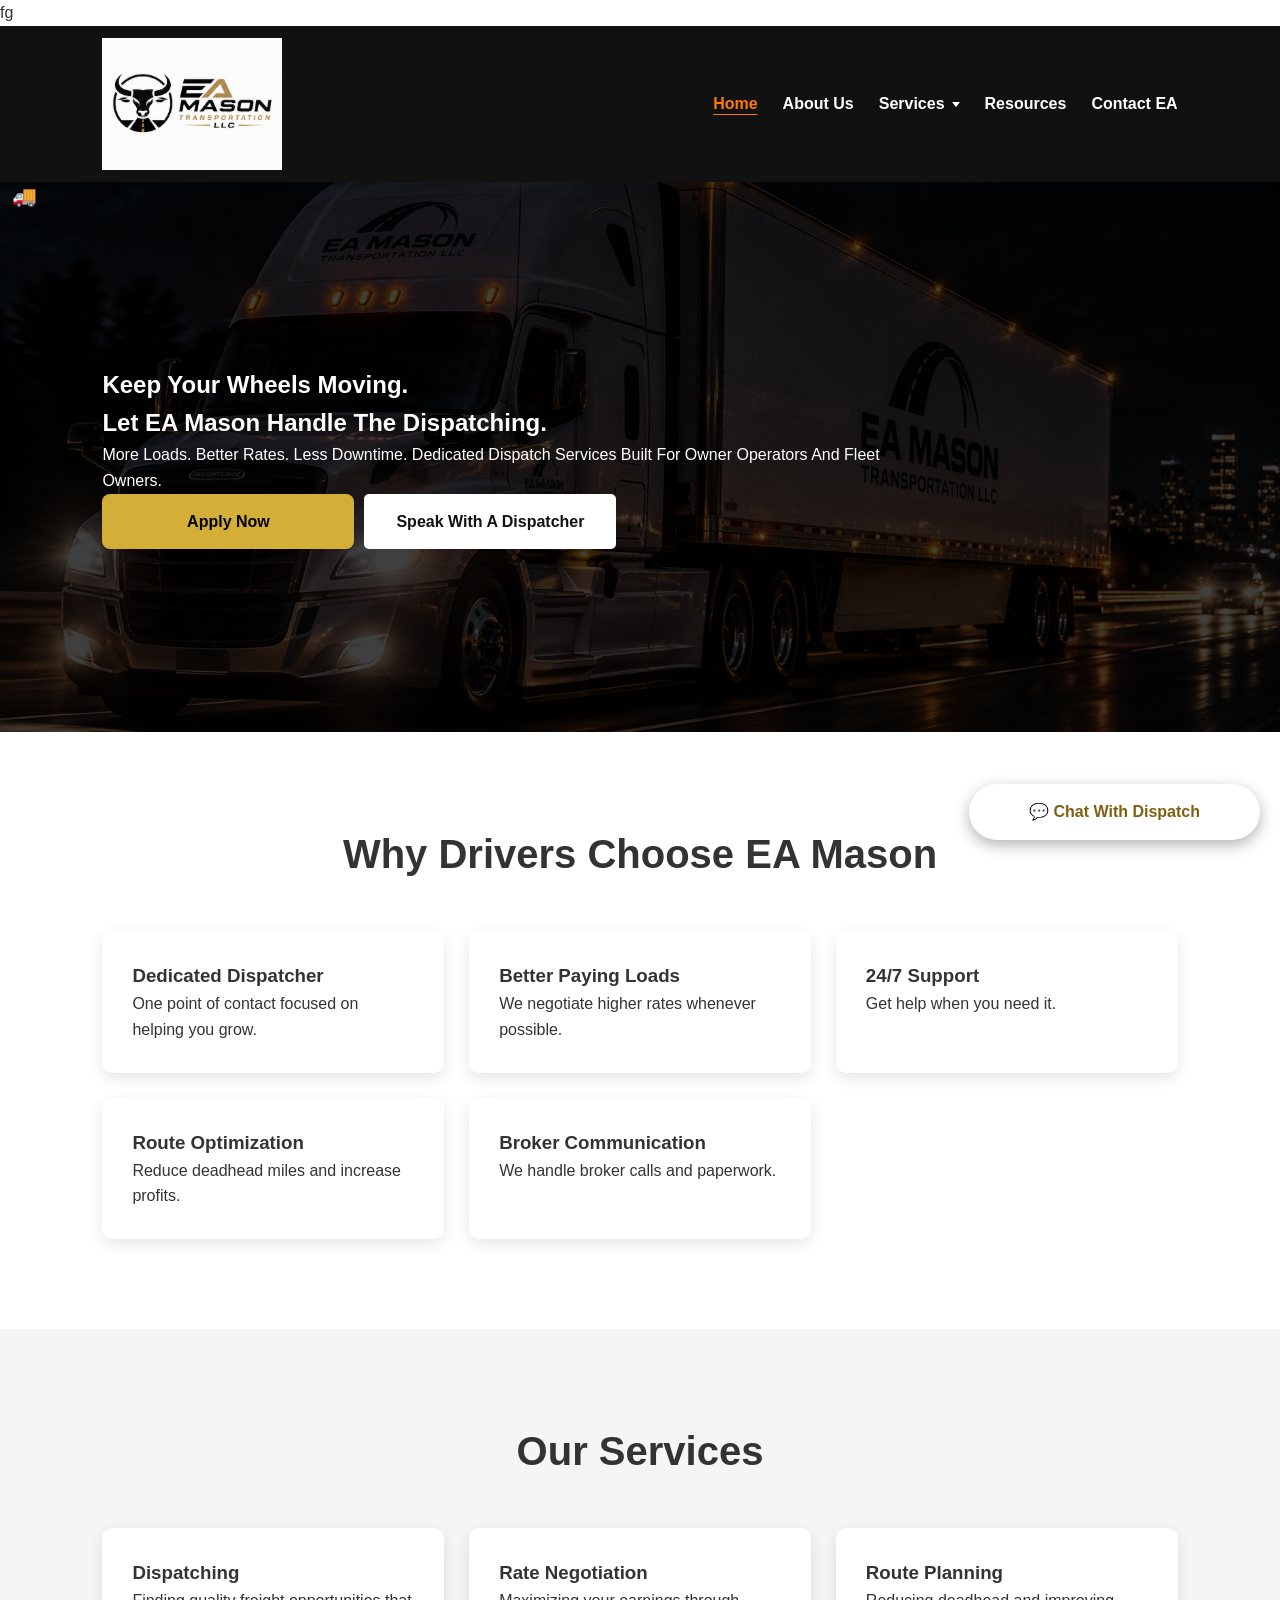
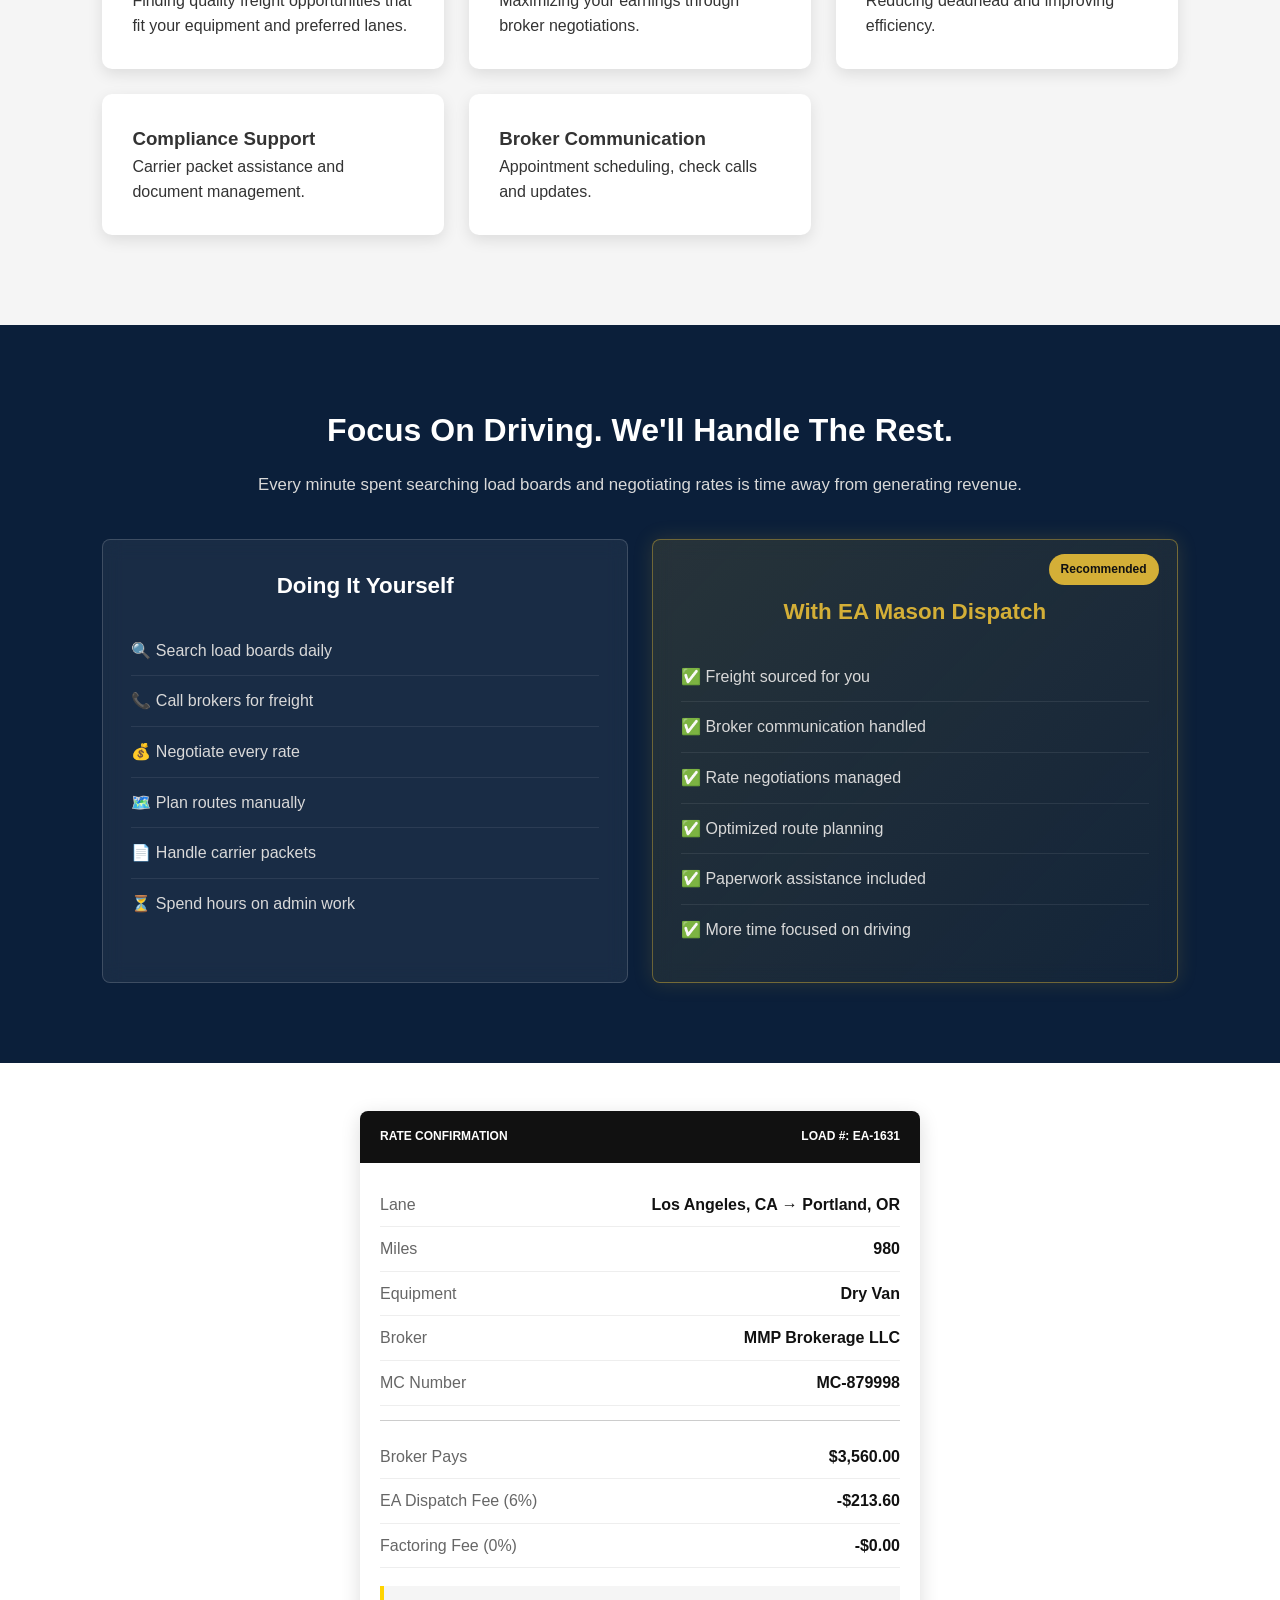
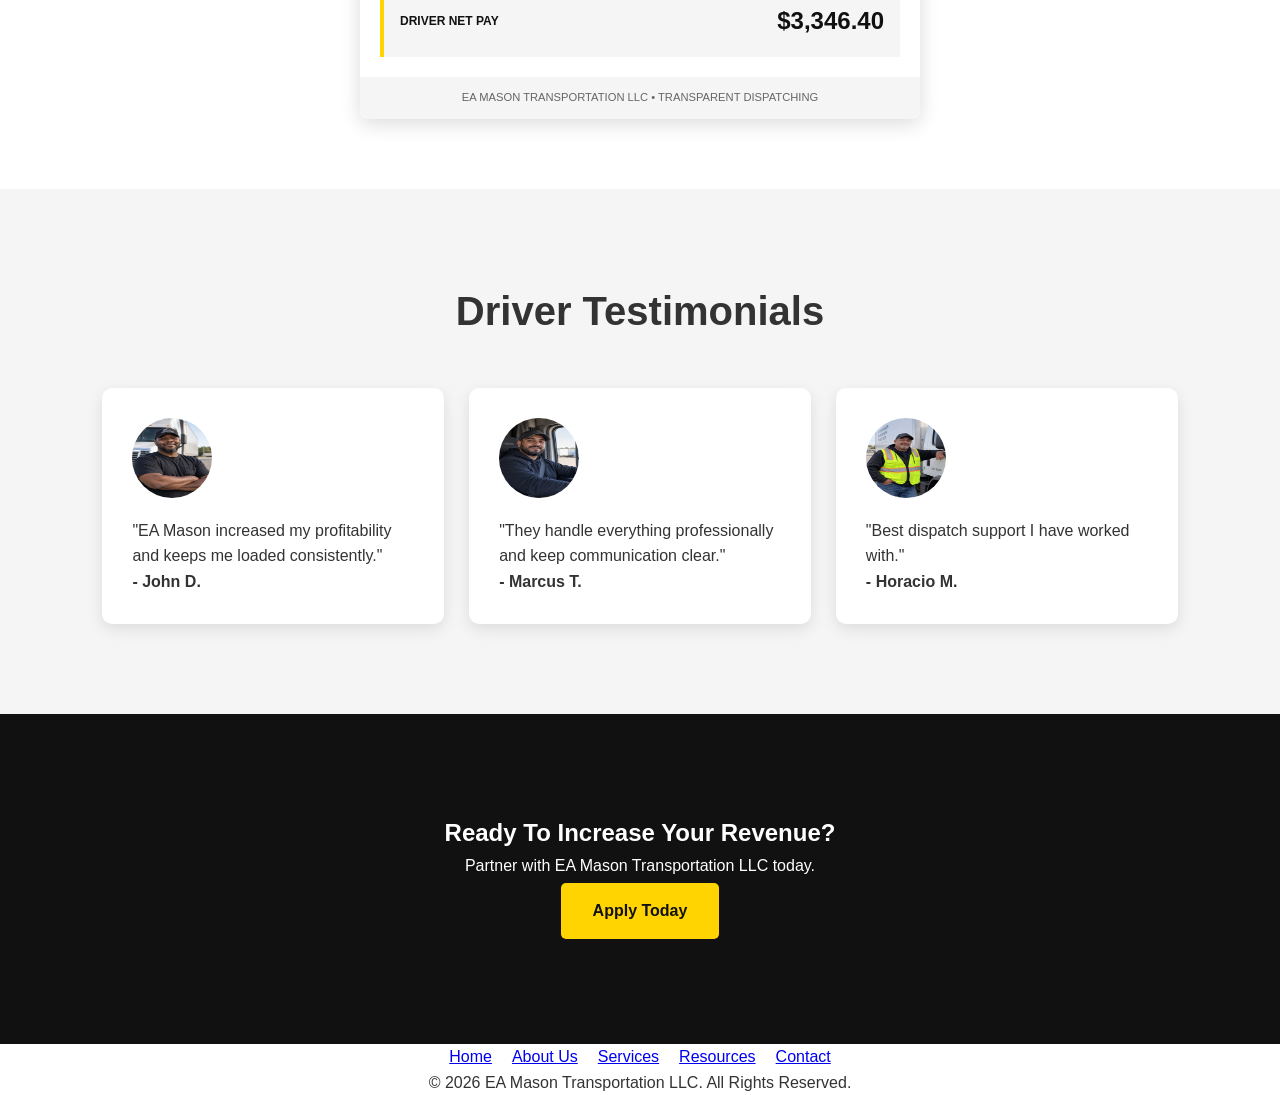
==== commit 979f9793: "index" ====
--- a/index.html
+++ b/index.html
@@ -19,7 +19,7 @@
     
 <nav class="navbar">
     <a class="logo" href="index.html">
-        <img src="ea-mason-logo-1.png" alt="EA Mason Transportation">
+        <img src="ea-mason-logo.png" alt="EA Mason Transportation">
     </a>
 
     <button class="mobile-menu-btn" type="button" aria-label="Toggle navigation" aria-controls="primary-navigation" aria-expanded="false">&#9776;</button>
--- a/style.css
+++ b/style.css
@@ -625,6 +625,31 @@
 color:#111;
 }
 
+.home-hero .hero-buttons {
+    display: inline-grid;
+    grid-template-columns: repeat(2, 1fr);
+    grid-auto-rows: 1fr;
+    gap: 10px;
+    max-width: 100%;
+}
+
+.home-hero .hero-buttons a {
+    display: flex;
+    align-items: center;
+    justify-content: center;
+    margin: 0;
+    padding: 15px 32px;
+    border-radius: 5px;
+    font-weight: bold;
+    text-align: center;
+    text-decoration: none;
+}
+
+.hero.home-hero .hero-buttons a.btn-primary {
+    background: var(--gold);
+    color: #000;
+}
+
 .section{
 padding:clamp(50px,8vw,90px) 8%;
 }
@@ -1773,6 +1798,10 @@
         width:100%;
     }
 
+    .home-hero .hero-buttons {
+        grid-template-columns: 1fr;
+    }
+
     .hero-buttons .btn,
     .hero-buttons .btn-primary,
     .hero-buttons .btn-secondary{
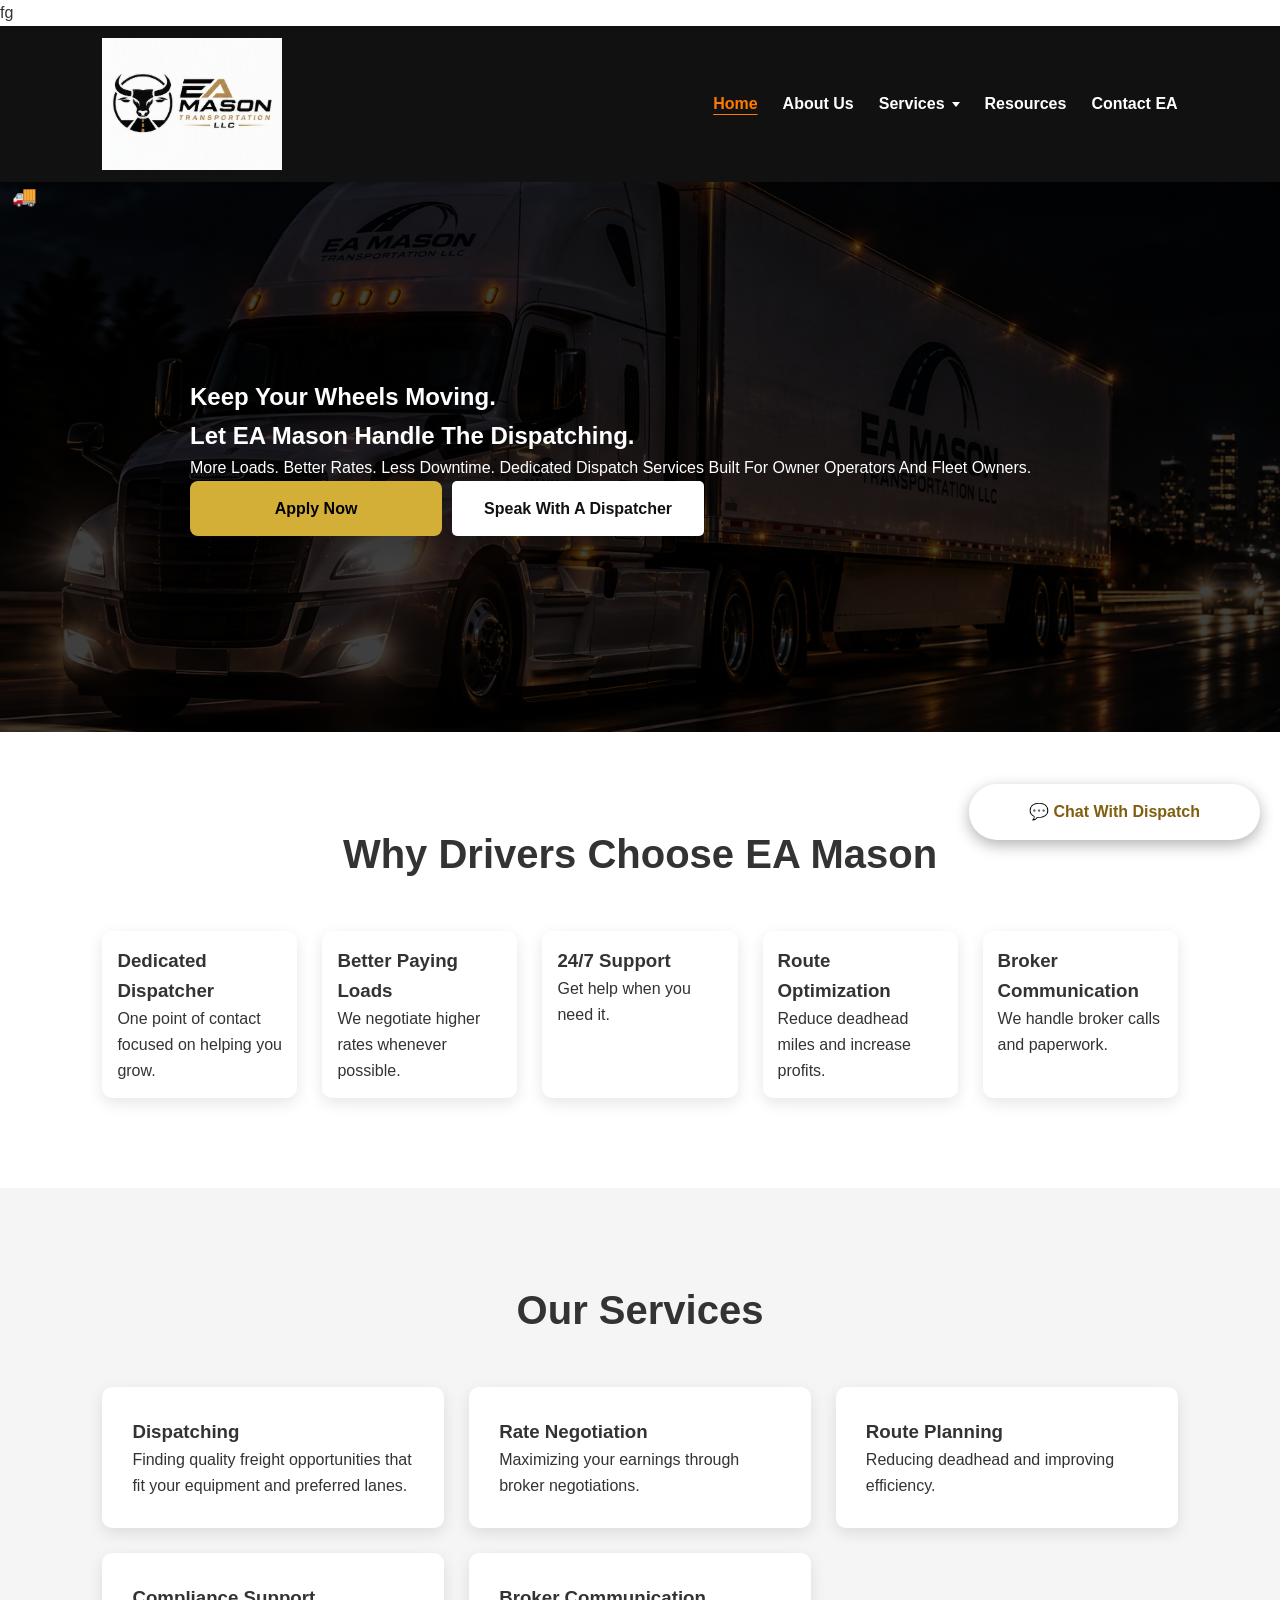
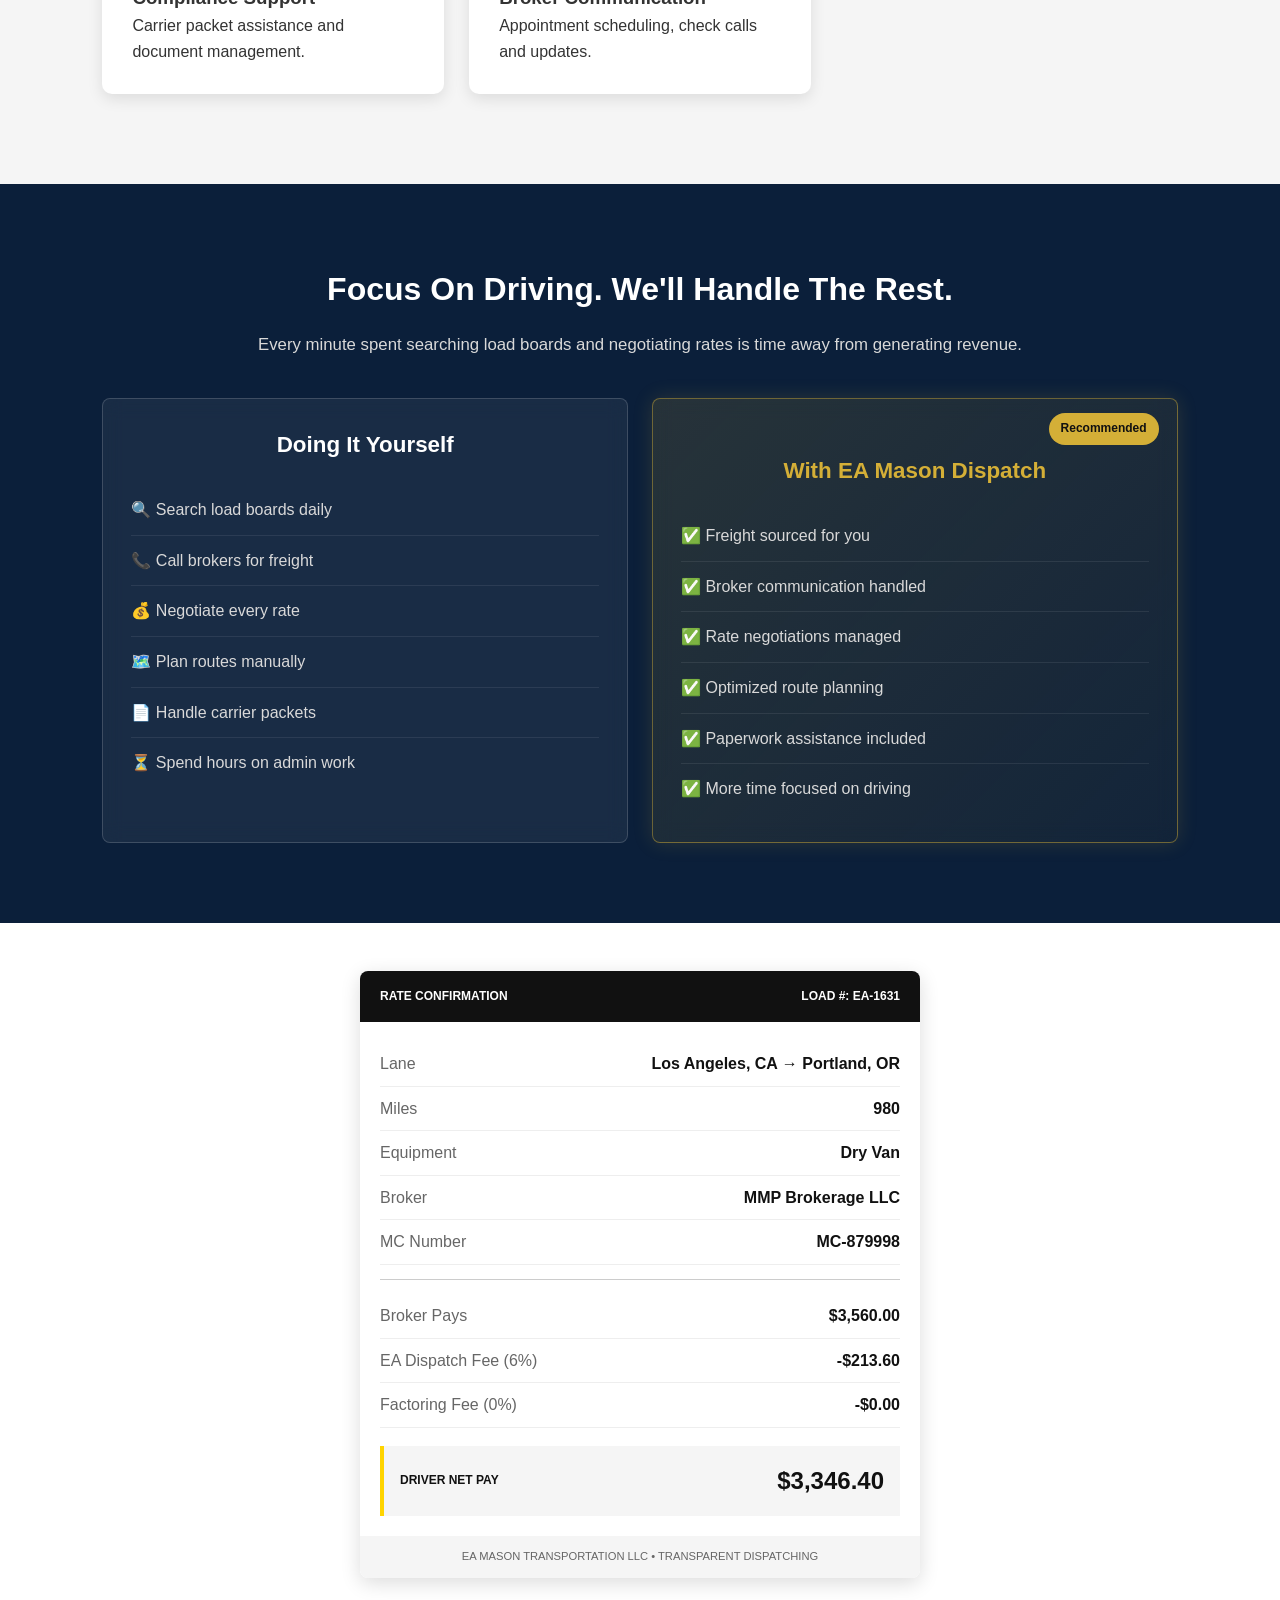
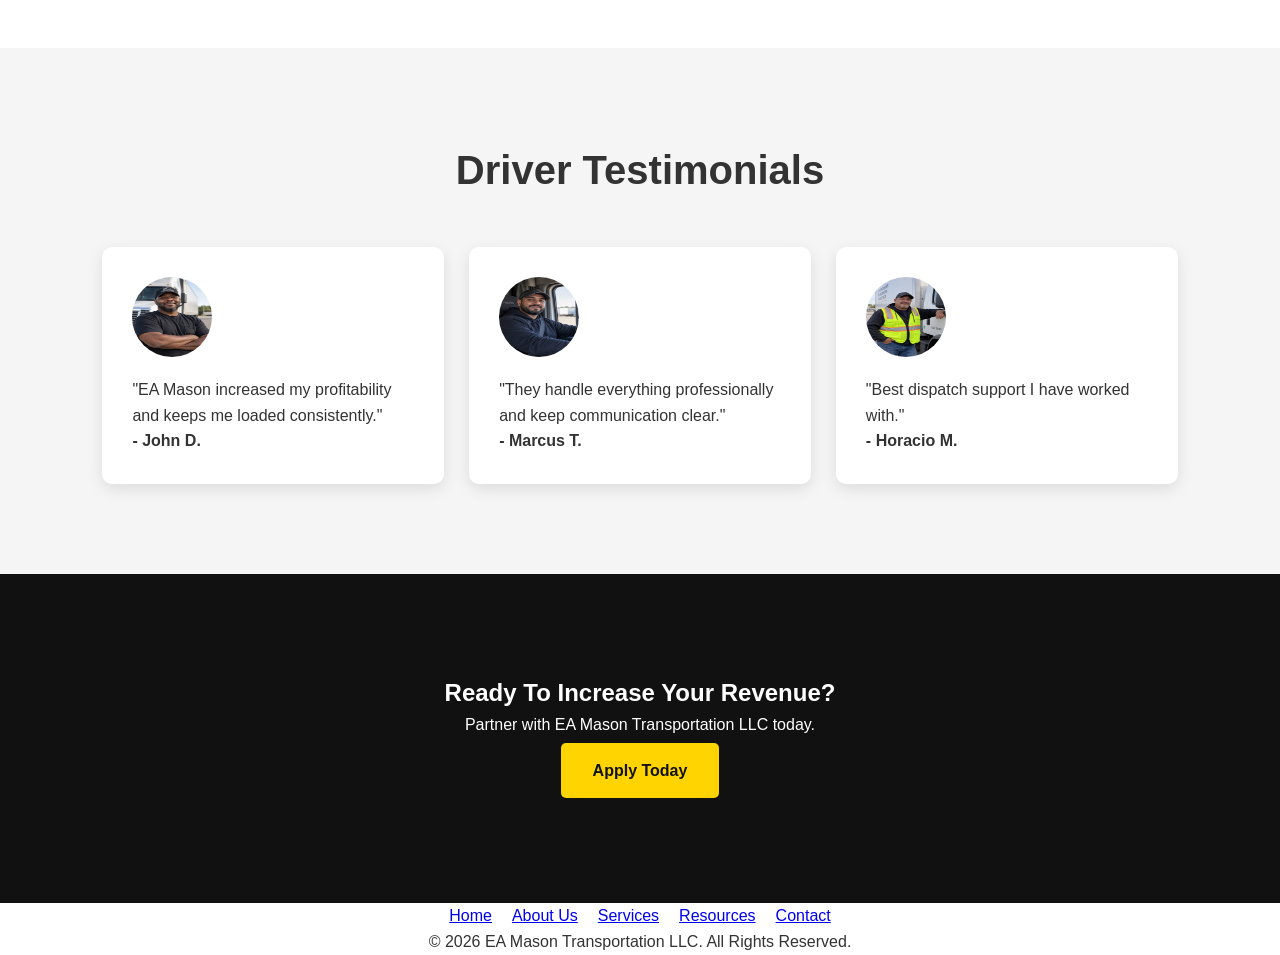
==== commit 69fc7360: "card align" ====
--- a/index.html
+++ b/index.html
@@ -93,7 +93,7 @@
 
 <h2>Why Drivers Choose EA Mason</h2>
 
-<div class="grid">
+<div class="grid drivers-grid">
 
 <div class="card">
 <h3>Dedicated Dispatcher</h3>
--- a/style.css
+++ b/style.css
@@ -645,7 +645,8 @@
     text-decoration: none;
 }
 
-.hero.home-hero .hero-buttons a.btn-primary {
+.hero.home-hero .hero-buttons a.btn-primary,
+.hero.truck-hero .hero-buttons a.btn-primary {
     background: var(--gold);
     color: #000;
 }
@@ -669,6 +670,17 @@
 grid-template-columns:
 repeat(auto-fit,minmax(280px,1fr));
 gap:25px;
+}
+
+@media (min-width:1100px){
+    .drivers-grid{
+        grid-template-columns:repeat(5,minmax(0,1fr));
+    }
+
+    .drivers-grid .card{
+        padding:15px;
+        overflow-wrap:break-word;
+    }
 }
 
 .services .section-title {
@@ -913,18 +925,18 @@
 
 .truck-hero .btn-primary {
     display: inline-block;
+    width: 252px;
+    max-width: 100%;
     margin: 0;
-    padding: 10px 20px;
-    color: #111;
-    background: #ffd400;
+    padding: 15px 32px;
     border-radius: 5px;
-    font-size: .9rem;
+    font-size: 1rem;
     font-weight: 700;
     text-decoration: none;
     transition: background-color .18s ease, transform .18s ease;
 }
 
-.truck-hero .btn-primary:hover {
+.hero.truck-hero .hero-buttons a.btn-primary:hover {
     background: #f4b400;
     transform: translateY(-1px);
 }
@@ -1598,6 +1610,33 @@
 width:100%;
 padding:15px;
 margin-bottom:15px;
+}
+
+.contact-form select{
+    width:100%;
+    padding:15px;
+    margin-bottom:15px;
+    border:1px solid #ddd;
+    border-radius:5px;
+    background:white;
+    font-size:16px;
+}
+
+.contact-form button{
+    width:100%;
+    background:#B89B58;
+    color:white;
+    border:none;
+    padding:16px;
+    border-radius:6px;
+    cursor:pointer;
+    font-size:16px;
+    font-weight:700;
+    transition:.3s ease;
+}
+
+.contact-form button:hover{
+    background:#a58948;
 }
 
 .calculator button{
@@ -1658,6 +1697,17 @@
 0 5px 15px rgba(0,0,0,.3);
 }
 
+.chat-section{
+    padding:40px 20px;
+    text-align:center;
+}
+
+.chat-section .chat-btn{
+    position:static;
+    display:inline-block;
+    margin-top:20px;
+}
+
 .footer-logo{
 height:90px;
 margin-bottom:20px;
@@ -1834,4 +1884,231 @@
     }
 }
 
-
+/* HERO */
+
+.hero-contact{
+    background:
+    linear-gradient(rgba(0,0,0,.75), rgba(0,0,0,.75)),
+    url("contact-hero.jpg");
+    background-size:cover;
+    background-position:center;
+    padding:57px 20px;
+    text-align:center;
+    color:#fff;
+}
+
+.hero-content{
+    max-width:900px;
+    margin:auto;
+}
+
+.hero-contact h1{
+    font-size:3.5rem;
+    margin-bottom:20px;
+}
+
+.hero-contact p{
+    font-size:1.2rem;
+    line-height:1.8;
+    margin-bottom:35px;
+}
+
+@media (max-width:520px){
+    .hero-contact{
+        padding:36px 20px;
+    }
+}
+
+.hero-buttons{
+    display:flex;
+    justify-content:center;
+    gap:15px;
+    flex-wrap:wrap;
+}
+
+.gold-btn{
+    background:#B89B58;
+    color:#fff;
+    padding:16px 40px;
+    border-radius:8px;
+    text-decoration:none;
+    font-weight:700;
+    transition:.3s ease;
+}
+
+.gold-btn:hover{
+    background:#9f834a;
+}
+
+.outline-btn{
+    border:2px solid #B89B58;
+    color:#B89B58;
+    padding:16px 40px;
+    border-radius:8px;
+    text-decoration:none;
+    font-weight:700;
+    transition:.3s ease;
+}
+
+.outline-btn:hover{
+    background:#B89B58;
+    color:#fff;
+}
+
+
+/* CONTACT SECTION */
+
+.contact-container{
+    max-width:1300px;
+    margin:80px auto;
+    padding:0 30px;
+}
+
+.contact-grid{
+    display:grid;
+    grid-template-columns:380px 1fr;
+    gap:40px;
+}
+
+.contact-info{
+    display:flex;
+    flex-direction:column;
+    gap:20px;
+}
+
+.info-card{
+    background:#fff;
+    padding:25px;
+    border-radius:15px;
+    box-shadow:0 10px 25px rgba(0,0,0,.08);
+}
+
+.info-card h3{
+    color:#B89B58;
+    margin-bottom:10px;
+}
+
+
+/* FORM */
+
+.contact-form{
+    background:#fff;
+    padding:40px;
+    border-radius:20px;
+    box-shadow:0 20px 50px rgba(0,0,0,.08);
+}
+
+.form-title{
+    margin-bottom:25px;
+    color:#0d1b2a;
+}
+
+.form-row{
+    display:grid;
+    grid-template-columns:1fr 1fr;
+    gap:15px;
+}
+
+.contact-form input,
+.contact-form select,
+.contact-form textarea{
+    width:100%;
+    padding:15px;
+    border:1px solid #ddd;
+    border-radius:8px;
+    margin-bottom:15px;
+    font-size:16px;
+}
+
+.contact-form textarea{
+    min-height:180px;
+}
+
+.contact-form input:focus,
+.contact-form select:focus,
+.contact-form textarea:focus{
+    outline:none;
+    border-color:#B89B58;
+}
+
+.contact-form button{
+    width:50%;
+    border:none;
+    background:#B89B58;
+    color:#fff;
+    padding:18px;
+    border-radius:8px;
+    font-size:18px;
+    font-weight:700;
+    cursor:pointer;
+    transition:.3s ease;
+}
+
+.contact-form button:hover{
+    background:#9f834a;
+}
+
+
+/* BENEFITS */
+
+.benefits{
+    padding:80px 20px;
+    background:#f8f9fa;
+}
+
+.benefits h2{
+    text-align:center;
+    margin-bottom:40px;
+    color:#0d1b2a;
+}
+
+.benefit-grid{
+    max-width:1200px;
+    margin:auto;
+    display:grid;
+    grid-template-columns:repeat(auto-fit,minmax(250px,1fr));
+    gap:25px;
+}
+
+.benefit-card{
+    background:#fff;
+    padding:25px;
+    border-radius:15px;
+    text-align:center;
+    box-shadow:0 10px 25px rgba(0,0,0,.06);
+}
+
+.benefit-card h3{
+    color:#B89B58;
+    margin-bottom:15px;
+}
+
+
+
+/* MOBILE */
+
+@media (max-width:768px){
+
+    .hero-contact h1{
+        font-size:2.4rem;
+    }
+
+    .contact-grid{
+        grid-template-columns:1fr;
+    }
+
+    .form-row{
+        grid-template-columns:1fr;
+    }
+
+    .hero-buttons{
+        flex-direction:column;
+    }
+
+    .gold-btn,
+    .outline-btn{
+        width:100%;
+        text-align:center;
+    }
+}
+
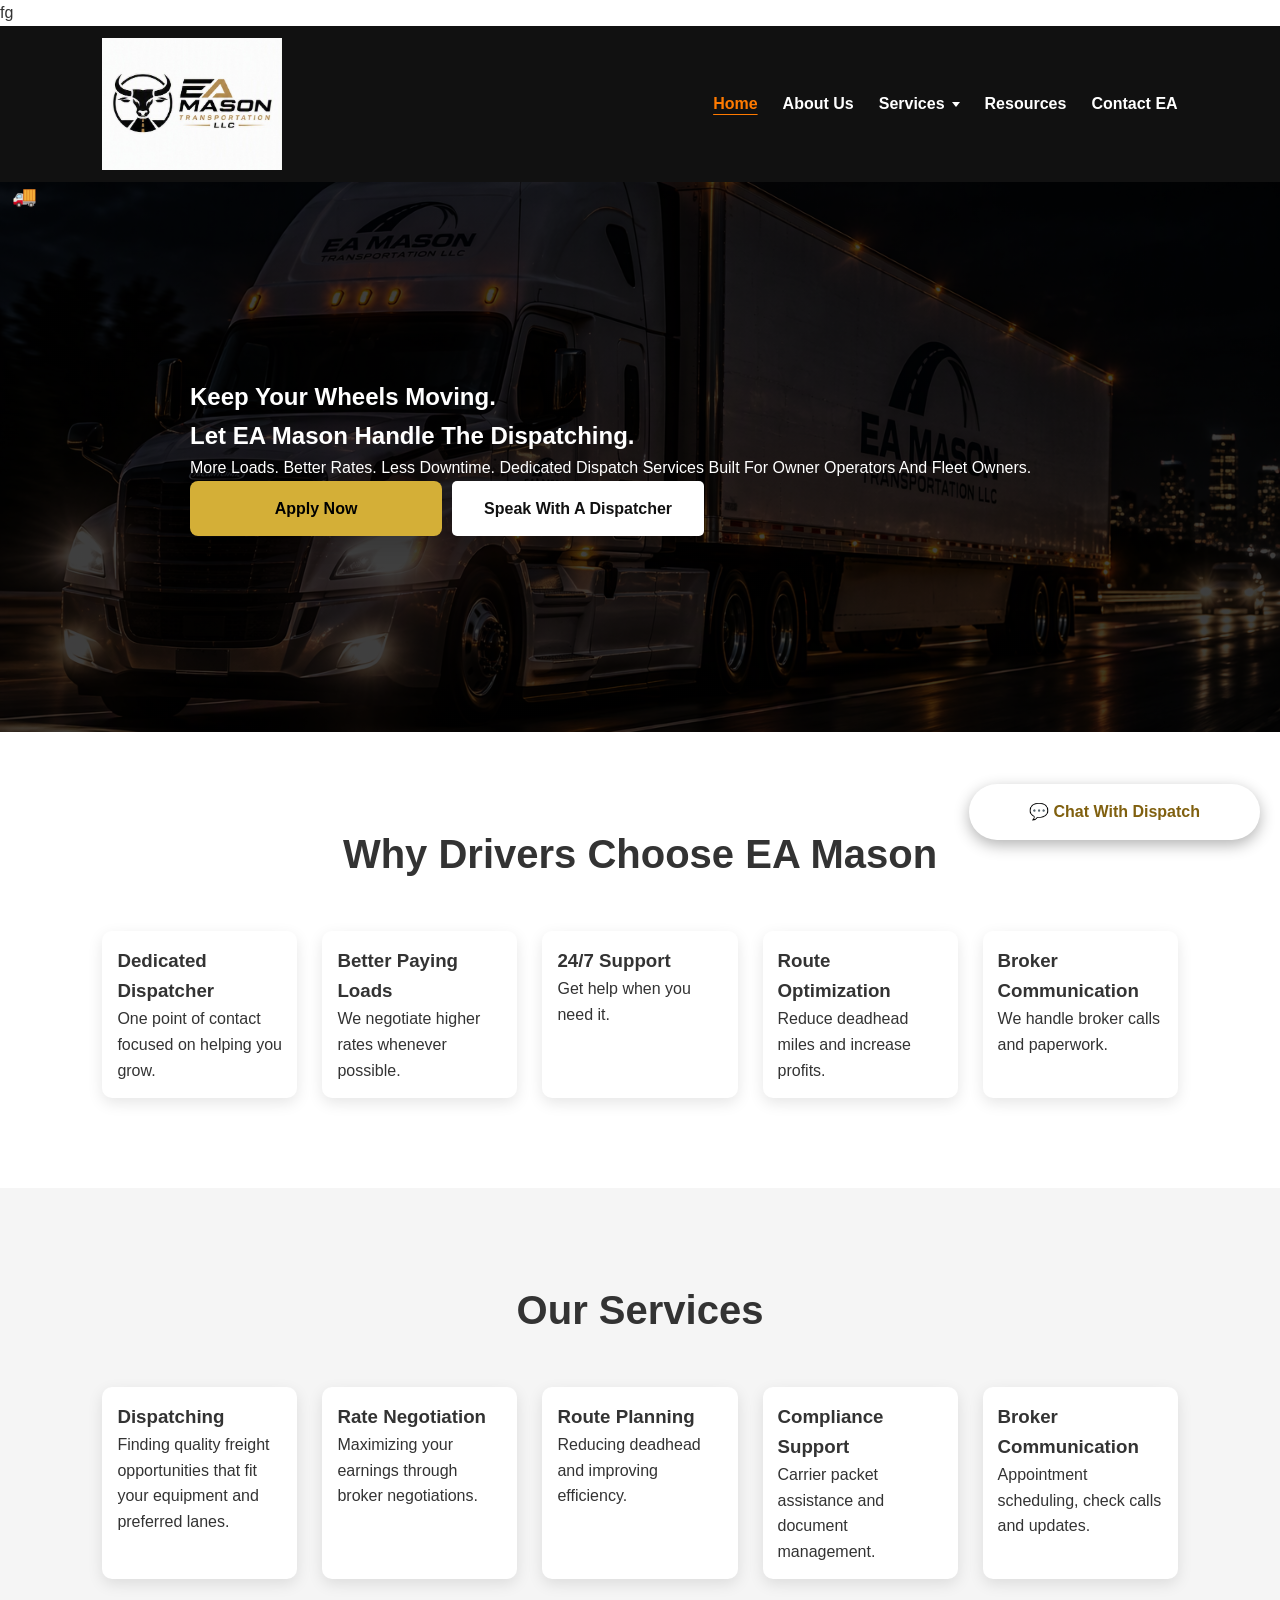
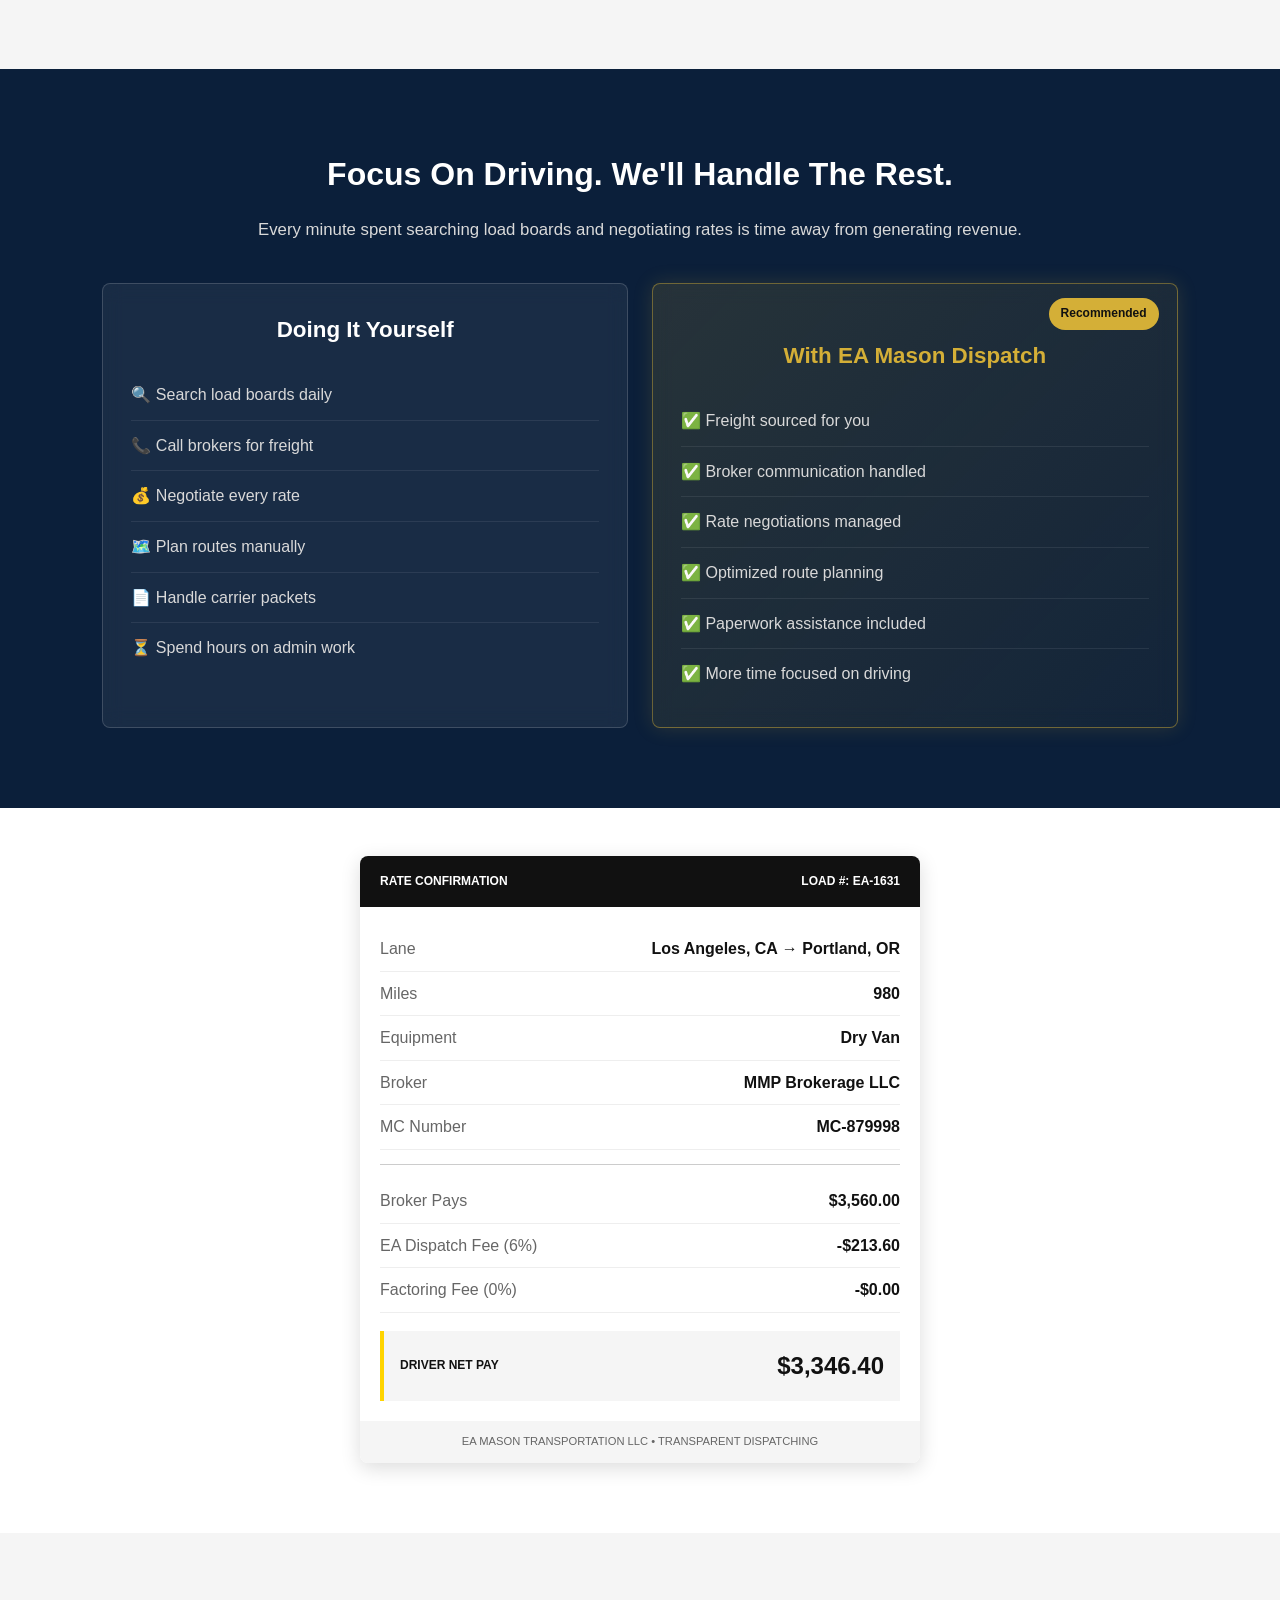
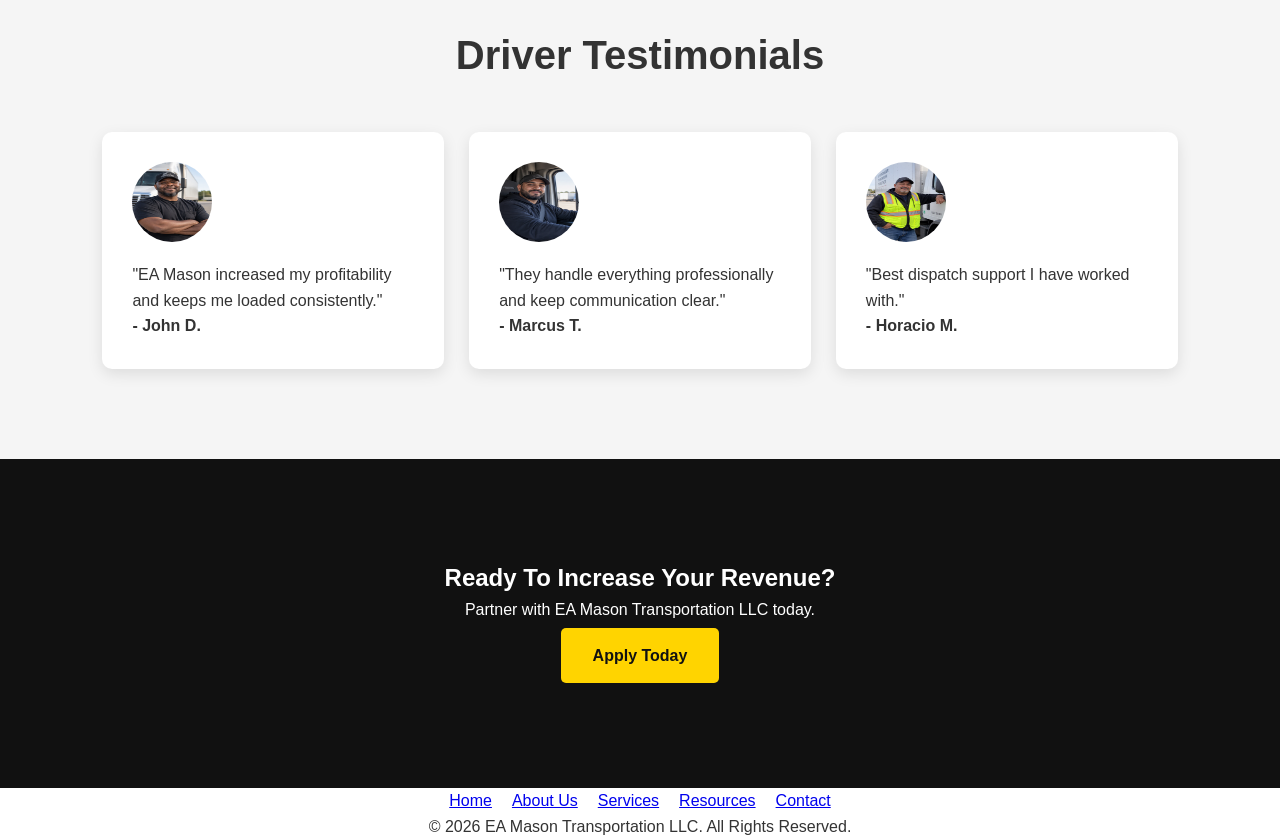
==== commit 4a34d373: "card align" ====
--- a/index.html
+++ b/index.html
@@ -93,7 +93,7 @@
 
 <h2>Why Drivers Choose EA Mason</h2>
 
-<div class="grid drivers-grid">
+<div class="grid home-card-grid">
 
 <div class="card">
 <h3>Dedicated Dispatcher</h3>
@@ -141,7 +141,7 @@
 
 <h2>Our Services</h2>
 
-<div class="grid">
+<div class="grid home-card-grid">
 
 <div class="service-card">
 
--- a/style.css
+++ b/style.css
@@ -673,11 +673,12 @@
 }
 
 @media (min-width:1100px){
-    .drivers-grid{
+    .home-card-grid{
         grid-template-columns:repeat(5,minmax(0,1fr));
     }
 
-    .drivers-grid .card{
+    .home-card-grid .card,
+    .home-card-grid .service-card{
         padding:15px;
         overflow-wrap:break-word;
     }
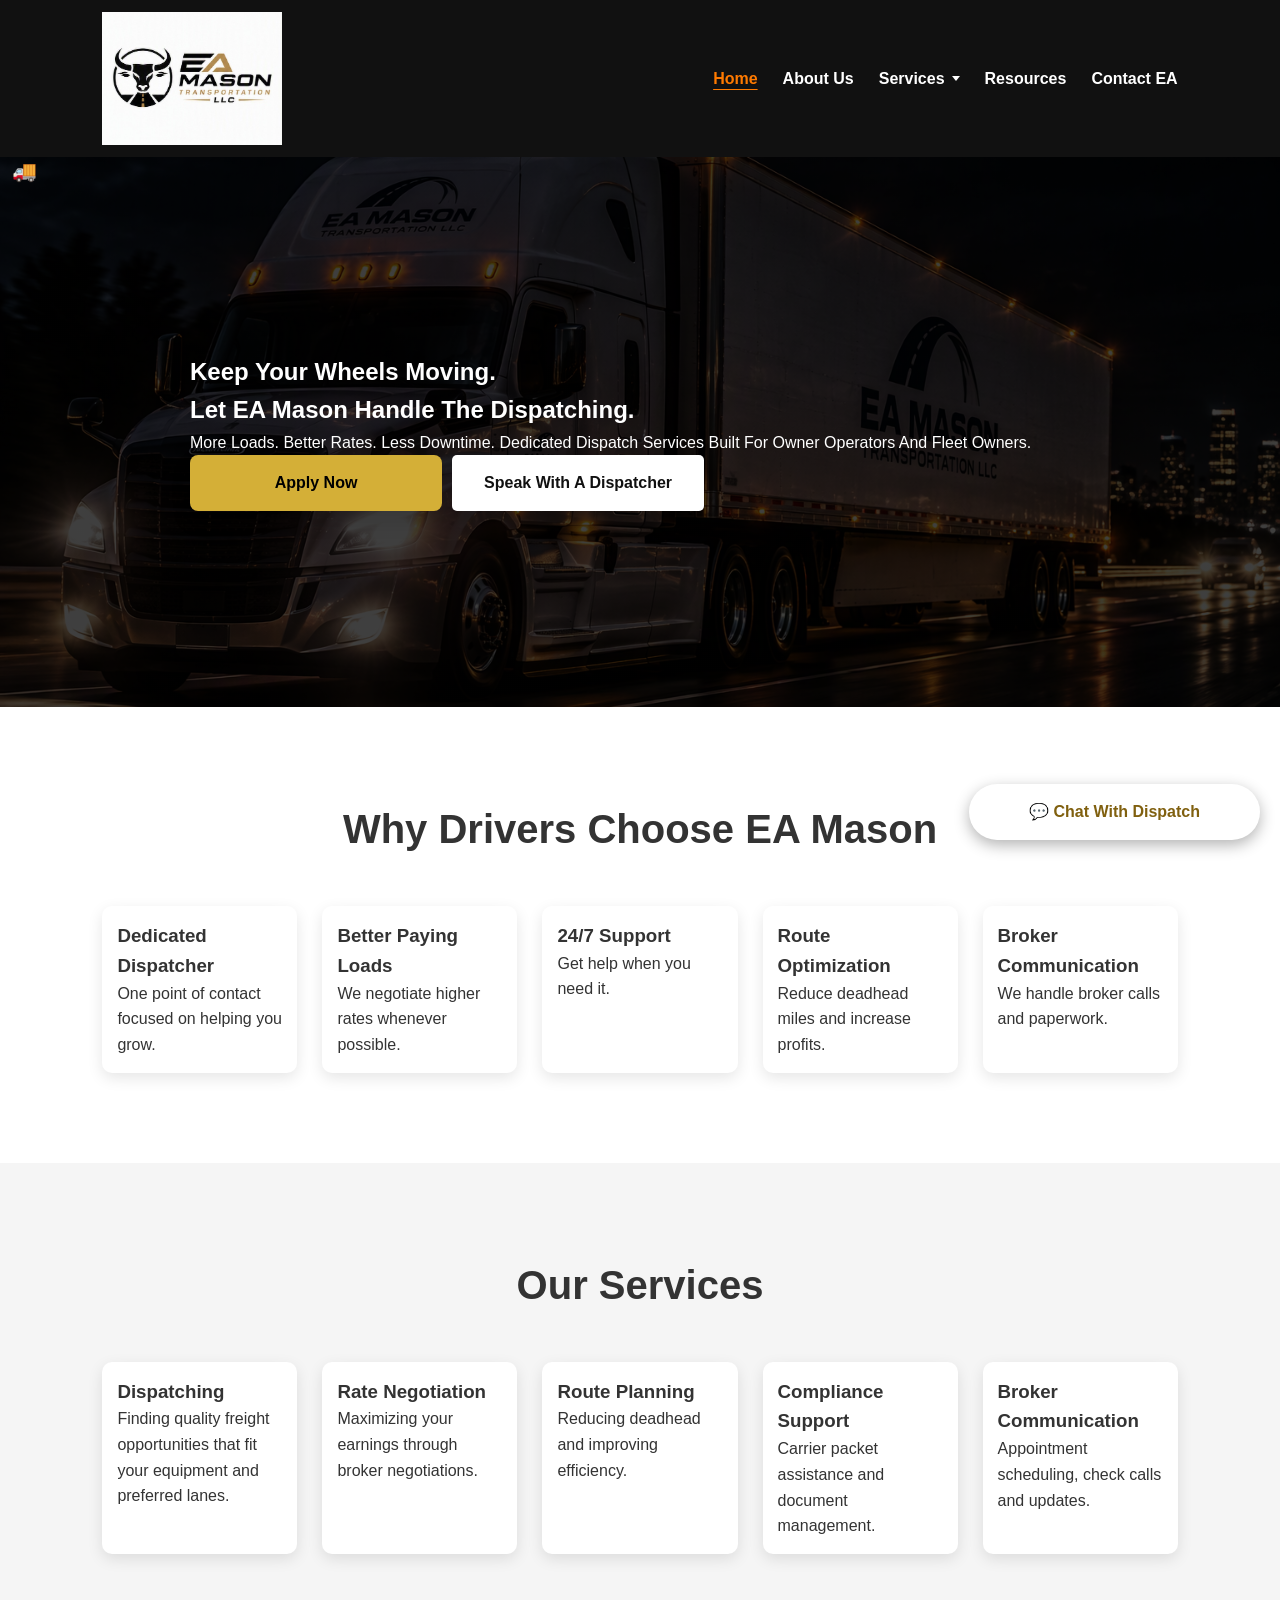
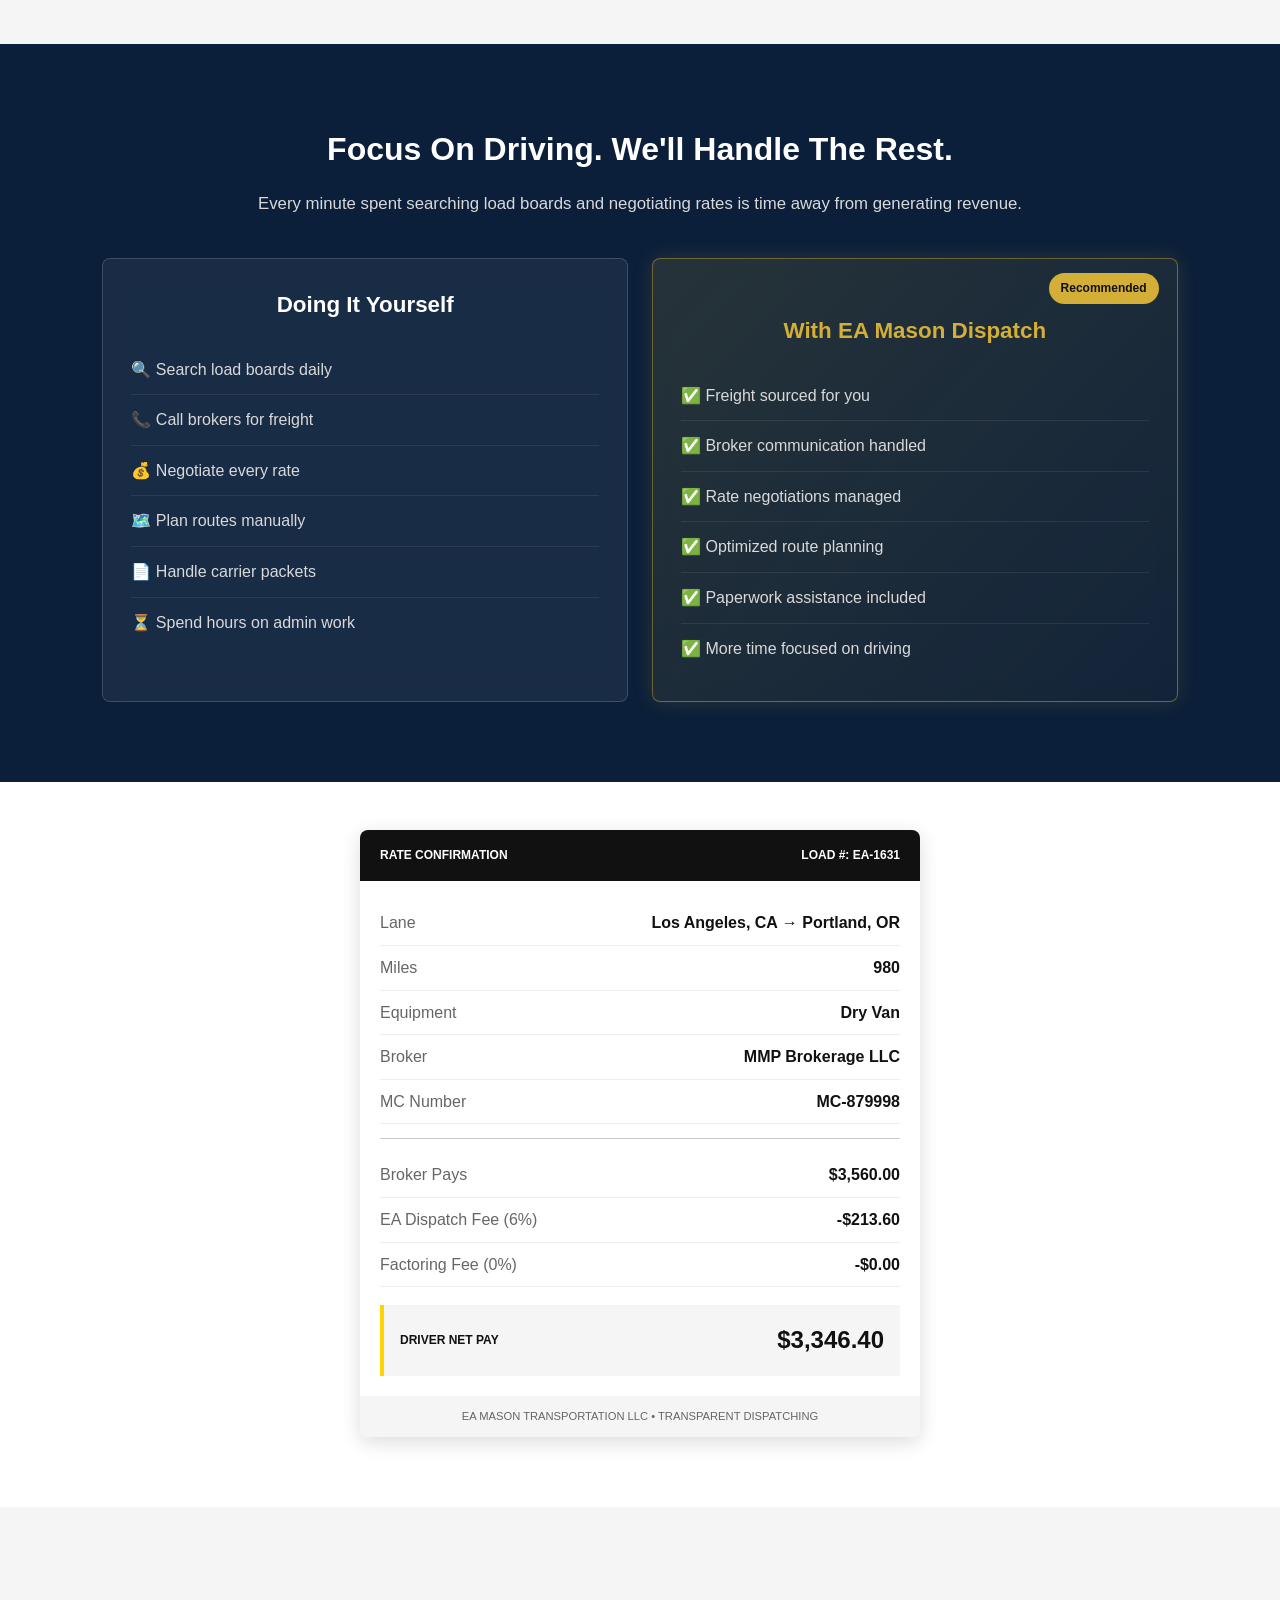
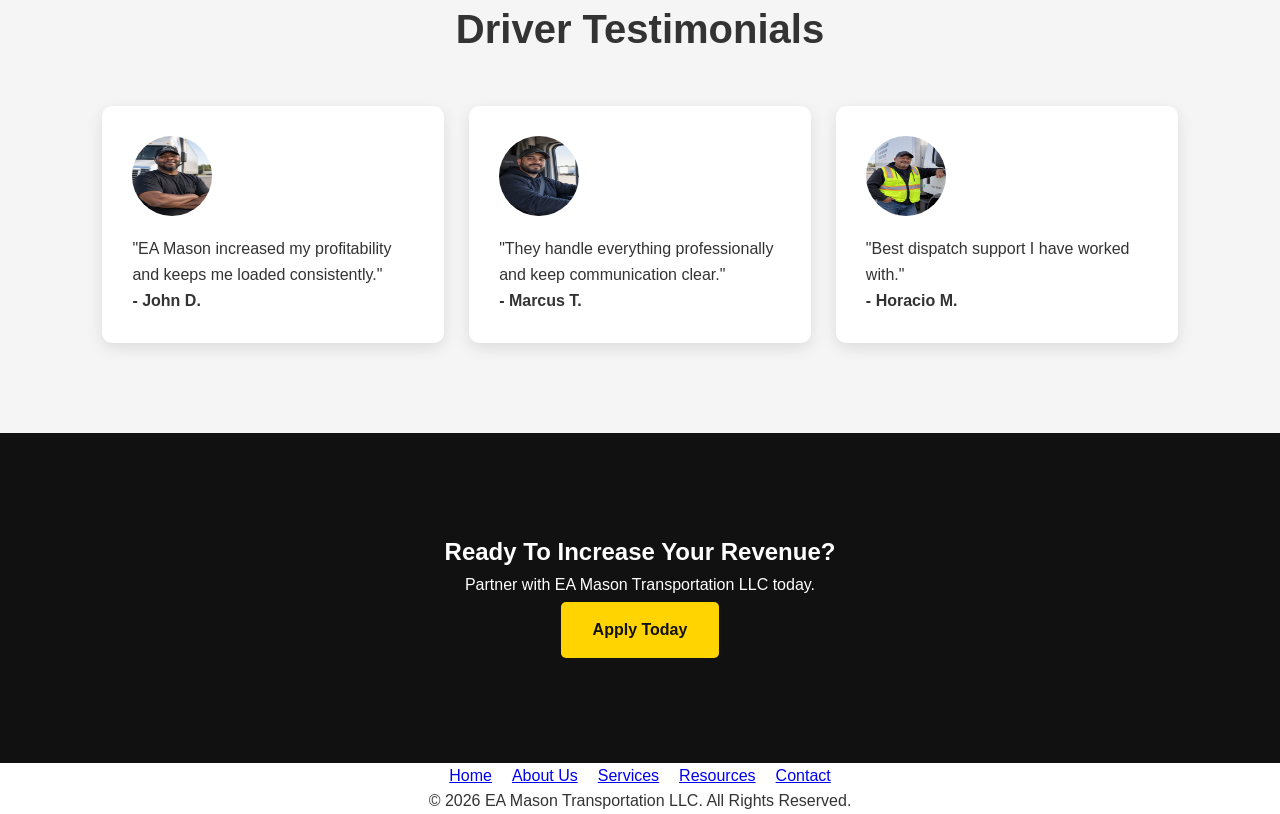
==== commit 9584fba0: "logo update" ====
--- a/index.html
+++ b/index.html
@@ -11,7 +11,7 @@
 
 </head>
 
-fg<body>
+<body>
 
 <!-- HEADER -->
 
--- a/style.css
+++ b/style.css
@@ -114,7 +114,7 @@
 }
 
 .nav-links a[aria-current="page"],
-.nav-dropdown summary[aria-current="page"] {
+.nav-dropdown summary.is-current {
     color: #ff7a00;
     text-decoration: underline;
     text-underline-offset: 5px;
@@ -192,6 +192,11 @@
     font-weight: 600;
     text-decoration: none;
     white-space: nowrap;
+}
+
+.nav-dropdown .dropdown-menu a[aria-current="page"] {
+    font-weight: 700;
+    text-decoration: none;
 }
 
 .nav-dropdown .dropdown-menu a:hover,
@@ -651,6 +656,22 @@
     color: #000;
 }
 
+.hero.dry-van-hero {
+    min-height: 330px;
+    padding: 30px 8%;
+}
+
+.hero.dry-van-hero .hero-content a.btn-primary {
+    display: inline-block;
+    width: 252px;
+    max-width: 100%;
+    padding: 15px 32px;
+    background: var(--gold);
+    color: #000;
+    text-align: center;
+    text-decoration: none;
+}
+
 .section{
 padding:clamp(50px,8vw,90px) 8%;
 }
@@ -992,6 +1013,20 @@
     gap: 12px;
     max-width: 840px;
     margin: 75px auto 0;
+}
+
+.hero-poweronly .btn-primary {
+    display: inline-block;
+    width: 252px;
+    max-width: 100%;
+    margin-top: 20px;
+    padding: 15px 32px;
+    color: #000;
+    background: var(--gold);
+    border-radius: 8px;
+    font-weight: 700;
+    text-decoration: none;
+    box-shadow: 0 10px 20px rgba(0, 0, 0, .12);
 }
 
 .hero-poweronly .stat-card {
@@ -1853,6 +1888,15 @@
         grid-template-columns: 1fr;
     }
 
+    .hero.dry-van-hero {
+        padding:30px 20px;
+    }
+
+    .dry-van-hero .hero-content,
+    .hero.dry-van-hero .hero-content a.btn-primary {
+        width:100%;
+    }
+
     .hero-buttons .btn,
     .hero-buttons .btn-primary,
     .hero-buttons .btn-secondary{
@@ -1872,6 +1916,10 @@
 
     .hero-poweronly .hero-stats{
         grid-template-columns:1fr;
+    }
+
+    .hero-poweronly .btn-primary{
+        width:100%;
     }
 
     .section h2{
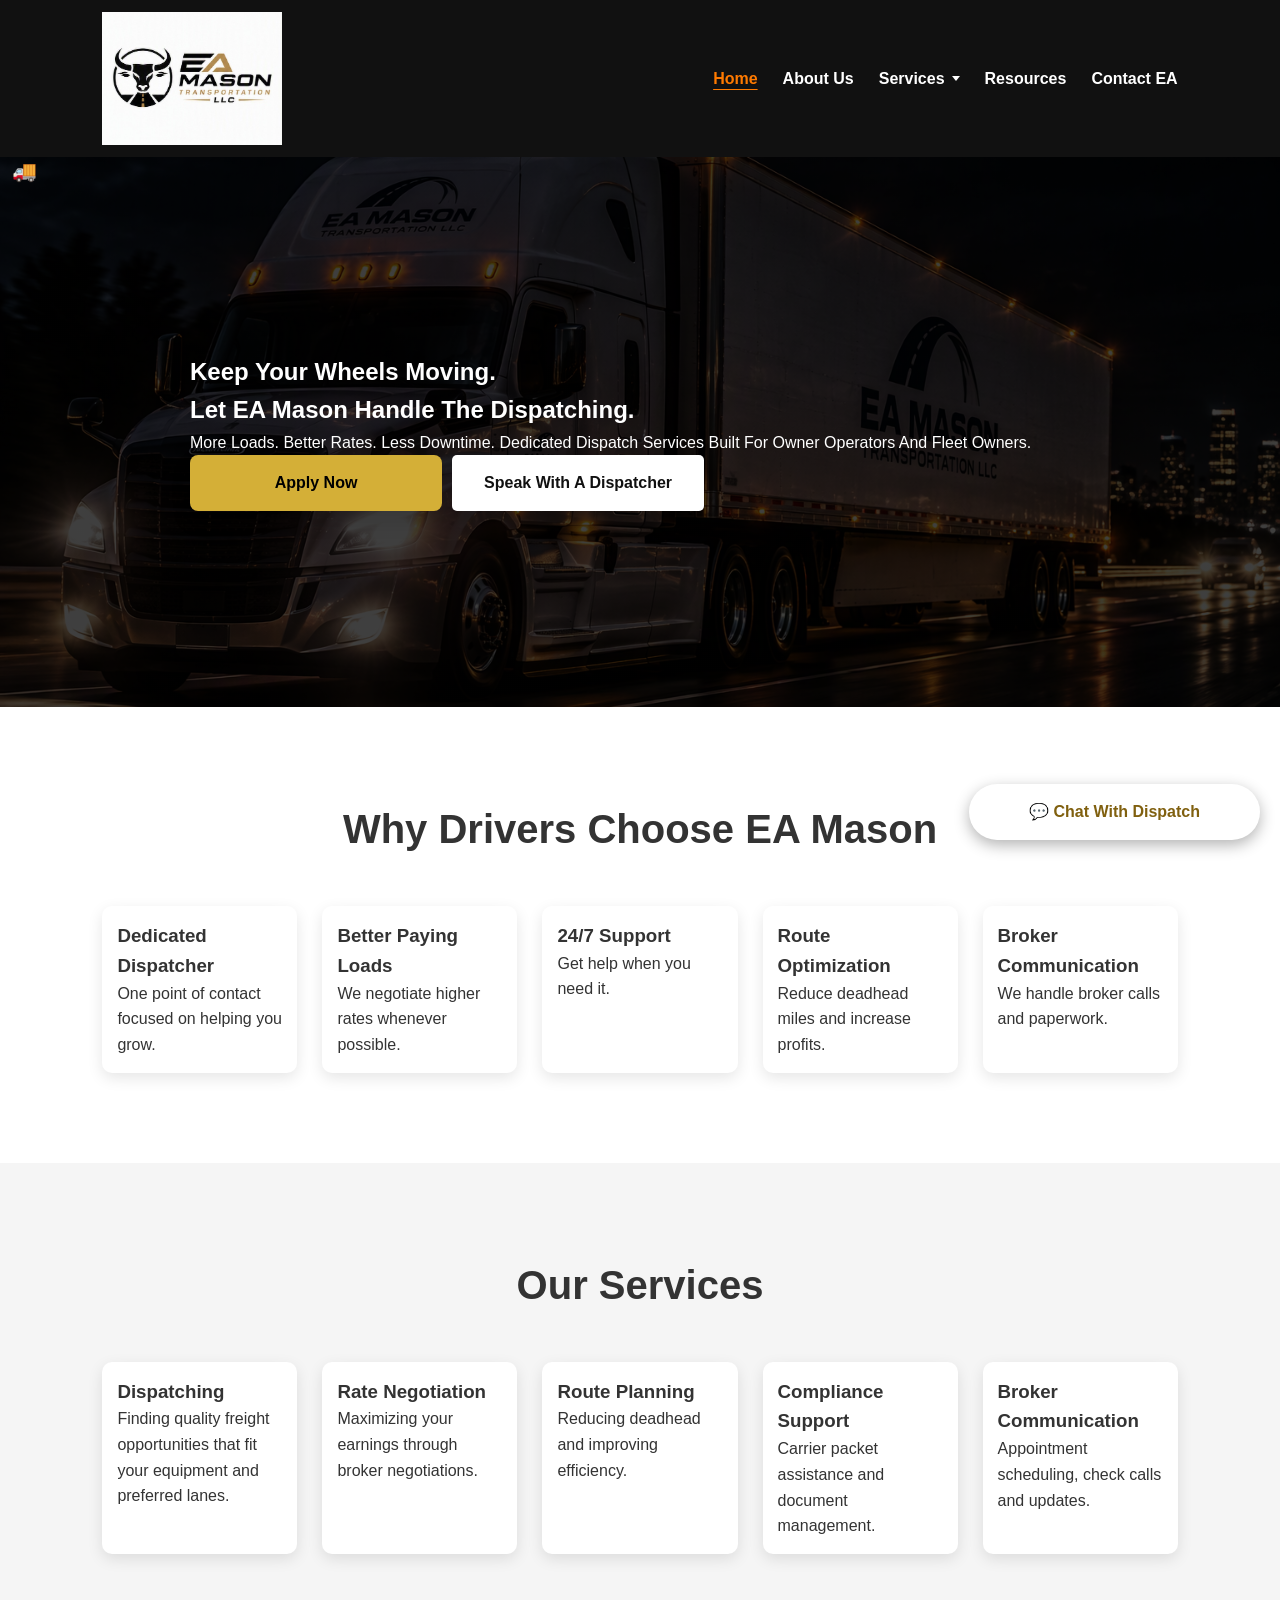
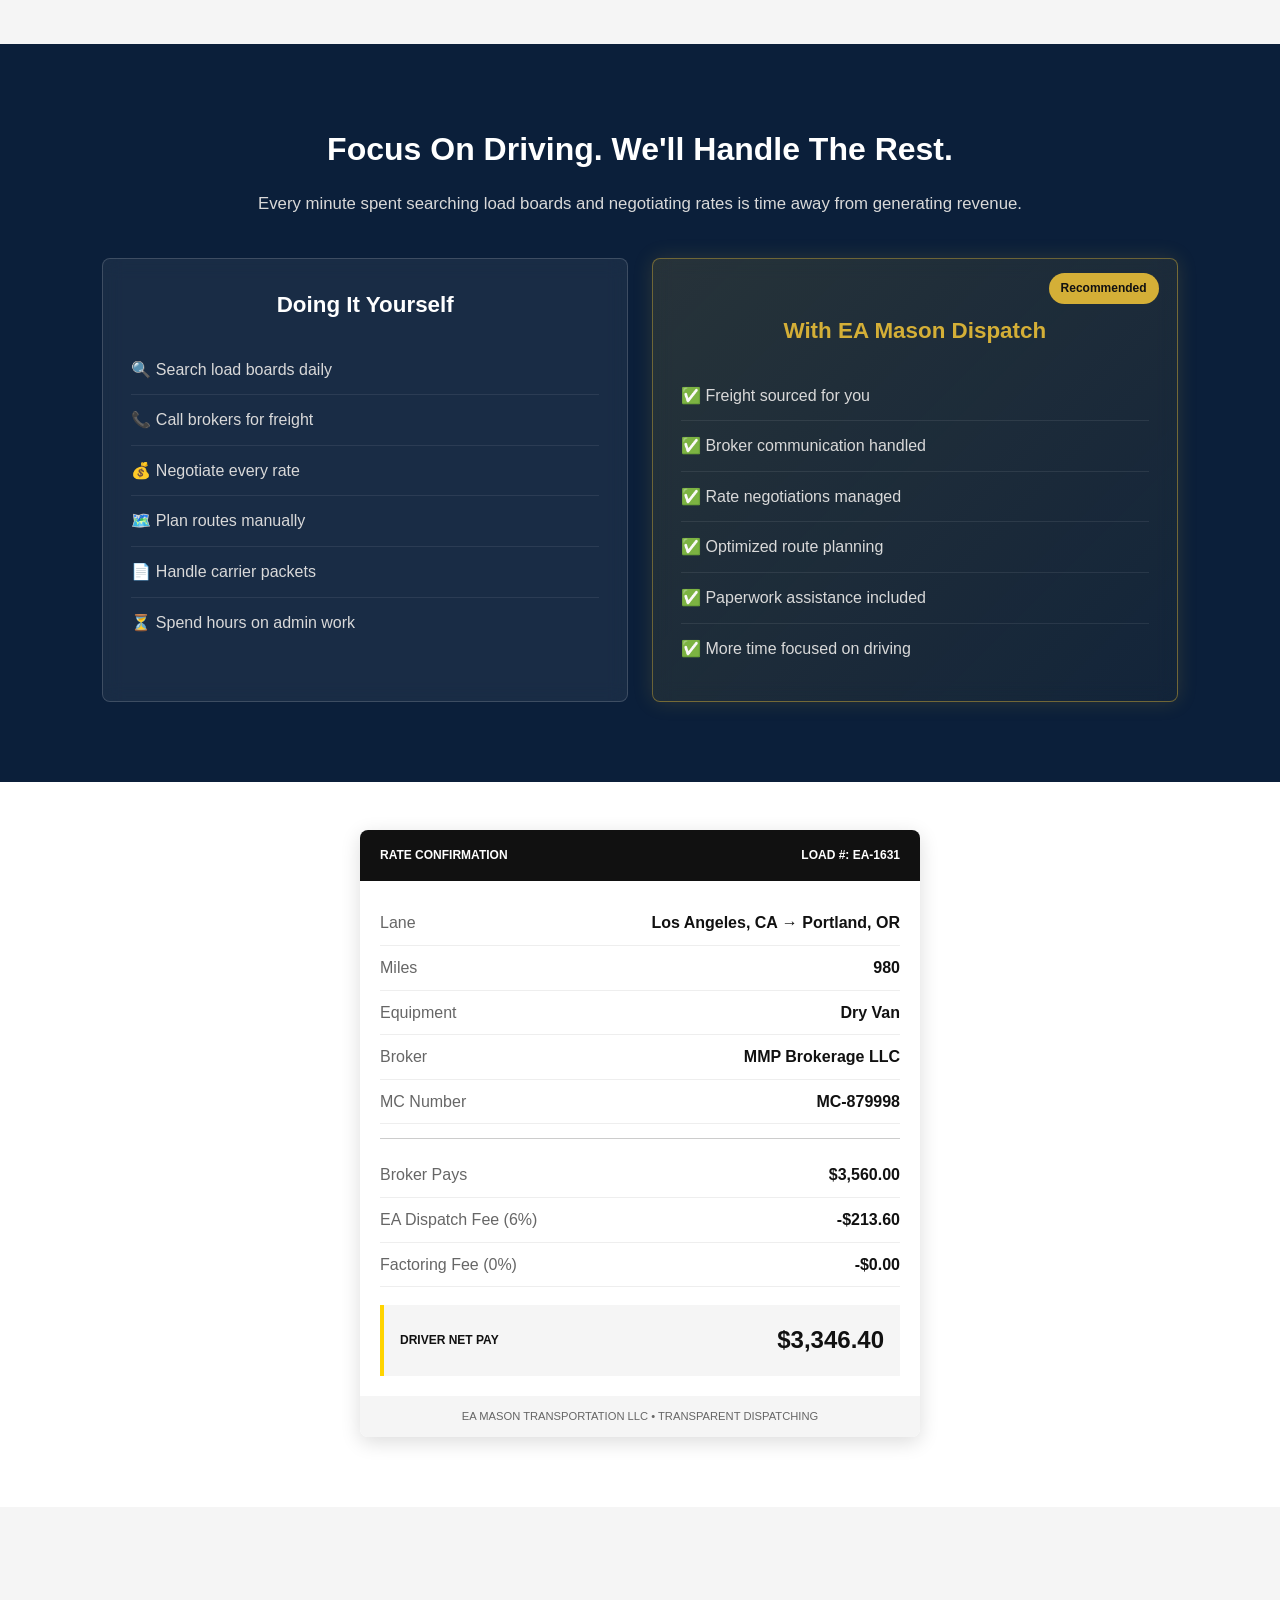
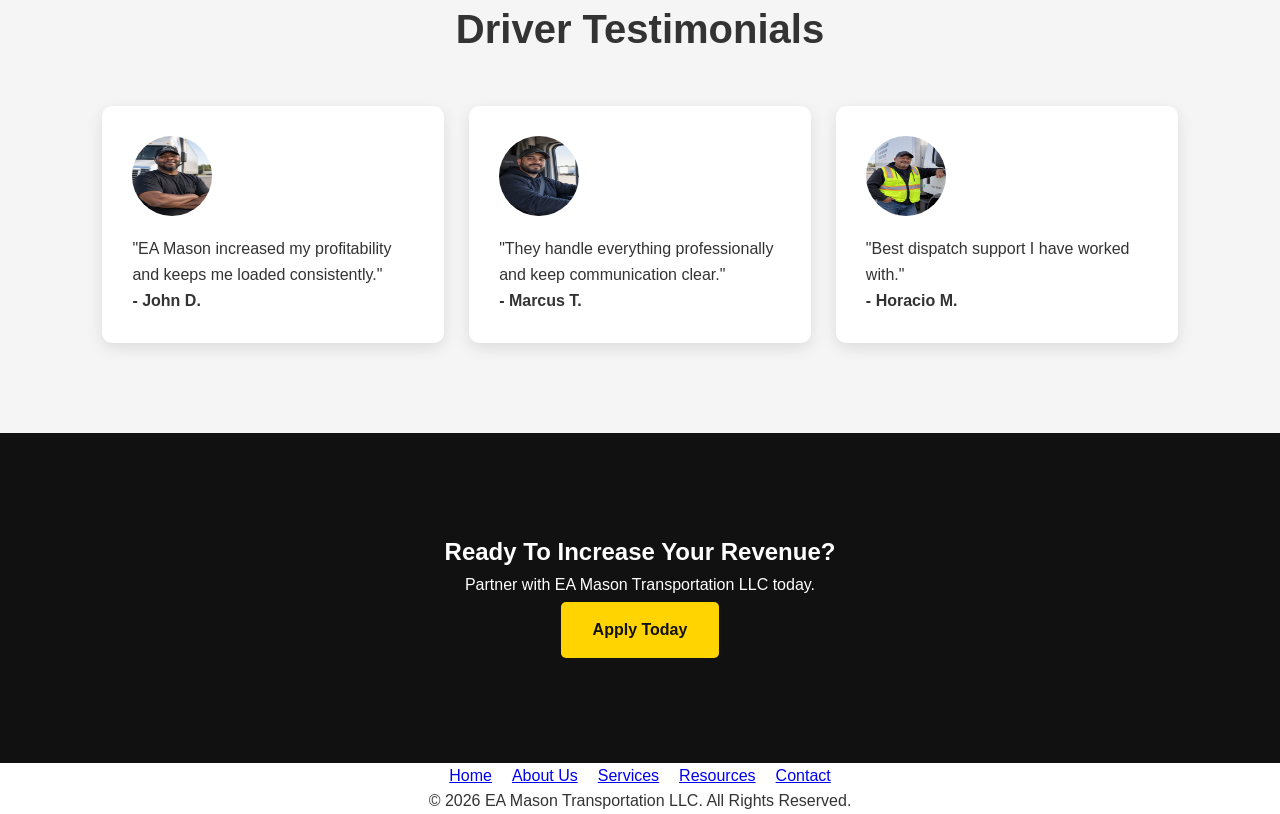
==== commit 60bd40b4: "call btn" ====
--- a/index.html
+++ b/index.html
@@ -384,7 +384,7 @@
 
 <!-- CHAT BUTTON -->
 
-<a href="tel:+18005551234" class="chat-btn">
+<a href="tel:+17272299924" class="chat-btn">
     💬 Chat With Dispatch
 </a>
 
--- a/style.css
+++ b/style.css
@@ -661,13 +661,17 @@
     padding: 30px 8%;
 }
 
-.hero.dry-van-hero .hero-content a.btn-primary {
+.hero.dry-van-hero .hero-content a.btn-primary,
+section.cta a.btn-primary {
     display: inline-block;
     width: 252px;
     max-width: 100%;
     padding: 15px 32px;
     background: var(--gold);
     color: #000;
+    border-radius: 8px;
+    font-size: 16px;
+    font-weight: 700;
     text-align: center;
     text-decoration: none;
 }
@@ -1744,6 +1748,22 @@
     margin-top:20px;
 }
 
+.call-btn {
+    display: inline-block;
+    background: #0056b3;
+    color: white;
+    padding: 14px 28px;
+    border-radius: 8px;
+    text-decoration: none;
+    font-weight: bold;
+    font-size: 18px;
+    transition: 0.3s;
+}
+
+.call-btn:hover {
+    background: #003d82;
+}
+
 .footer-logo{
 height:90px;
 margin-bottom:20px;
